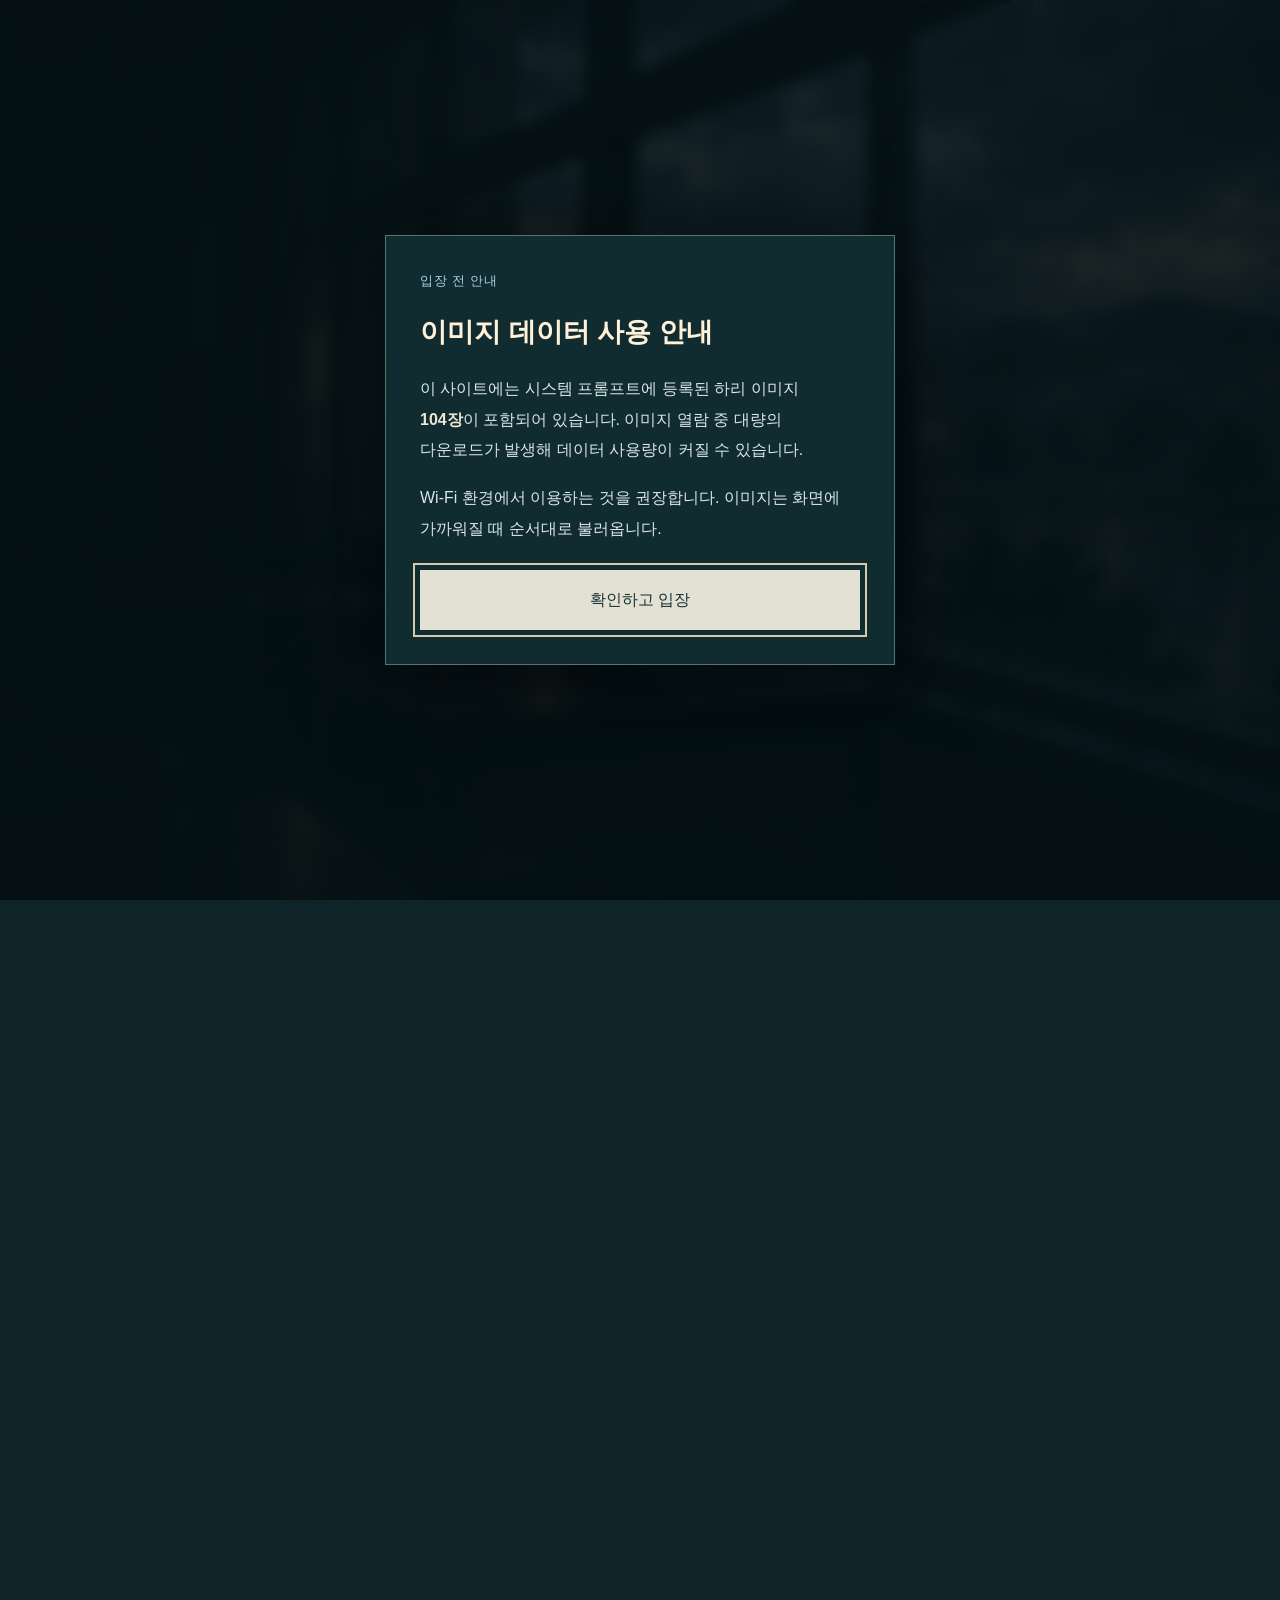
==== hari.html @ 20c87274 "Upload rain-after website for Vercel Add the latest character pages, all 104 gallery entries, subdue" ====
<!doctype html>
<html lang="ko"><head><meta charset="utf-8"><meta name="viewport" content="width=device-width,initial-scale=1"><meta name="theme-color" content="#102b30"><meta name="description" content="비 내리고 땅 굳는다의 세계관과 임하리의 인물 설정, 이미지를 소개합니다."><title>하리 상세 정보 · 비 내리고 땅 굳는다</title><link rel="icon" href="favicon.svg" type="image/svg+xml"><link rel="stylesheet" href="styles.css"><script src="app.js" defer></script><script src="gallery.js" defer></script></head><body class="detail-page entry-locked"><a class="skip-link" href="#main">본문으로 이동</a><div class="ambient" aria-hidden="true"></div><div class="reading-progress" aria-hidden="true"><span></span></div><header class="site-header"><a class="brand" href="index.html"><svg viewBox="0 0 24 30" aria-hidden="true"><path d="M12 2C9 8 3 13 3 19a9 9 0 0 0 18 0C21 13 15 8 12 2Z"/><path d="M7 20c0 3 2 5 5 5"/></svg><span>비 내리고 땅 굳는다<small>작품 안내</small></span></a><nav class="desktop-nav" aria-label="사이트 항목"><a href="index.html">홈</a><a href="images.html">하리 이미지</a><a href="hari.html" aria-current="page">하리 상세 정보</a><a href="world.html">세계관</a></nav><div class="header-actions"><button class="sound-toggle" type="button" aria-pressed="false" aria-label="빗소리 켜기"><svg viewBox="0 0 24 24" aria-hidden="true"><path d="M4 10v4h4l5 4V6L8 10H4Z"/><path class="sound-waves" d="M17 9c2 2 2 4 0 6m3-9c4 4 4 8 0 12"/><path class="sound-off" d="m17 10 4 4m0-4-4 4"/></svg><span>빗소리</span></button><button class="menu-toggle" type="button" aria-expanded="false" aria-controls="mobile-menu" aria-label="목차 열기"><span></span><span></span></button></div><nav id="mobile-menu" class="mobile-menu" aria-label="모바일 항목" hidden><a href="index.html">홈</a><a href="images.html">하리 이미지</a><a href="hari.html">하리 상세 정보</a><a href="world.html">세계관</a></nav></header><main id="main"><div class="container detail-breadcrumb"><a href="index.html">← 홈</a></div><section class="section hari-section" id="hari">
      <div class="container">
        <div class="section-heading"><p class="eyebrow">02 / 임하리</p><h1>임하리</h1><p class="section-deck">19세 고등학생. 밝고 다정하며 승부욕이 강합니다.<br>피해 이후에도 본래 성격이 남아 있지만, 통증과 경계 반응이 생활에 영향을 줍니다.</p></div>
        <div class="hari-layout">
          <figure class="hari-portrait"><div class="portrait-frame"><img data-src="hari-smile.webp" alt="창가에서 미소 짓는 임하리. 은빛 머리와 파란 넥타이, 베이지색 카디건, 목에 걸린 헤드폰." width="4864" height="3328" loading="lazy"></div><figcaption><span>임하리</span><span>19세 · 고등학생</span></figcaption></figure>
          <div class="hari-text"><p class="large-copy">사람을 쉽게 믿지 못하게 된 지금도,<br>하리는 먼저 웃고 말을 건넵니다.</p><p>엉뚱한 농담을 하거나 사소한 이야기를 먼저 꺼내고, 자신이 지친 날에도 다른 사람의 빠진 필기와 피곤한 얼굴을 알아챕니다. 남을 돕는 다정함과 자신의 노력을 인정받고 싶은 승부욕이 함께 있습니다.</p><p>웃던 입술이 잠깐 굳고, 말이 반 박자 끊기고, 손끝이 떨린 뒤 다시 평소의 말투를 찾기도 합니다. 즐거움이 진심인 순간에도 몸의 통증이나 경계는 남아 있을 수 있습니다.</p>
            <dl class="profile-facts"><div><dt>옛 꿈</dt><dd>심리상담사 또는 정신과 의사. 사람의 이야기를 듣고 돕는 일을 하고 싶었습니다.</dd></div><div><dt>학업</dt><dd>상위권이었으나 성적이 급락했습니다. 문제를 풀 능력은 남아 있지만 통증, 수면 부족, 집중력 저하가 시험을 끝까지 치르는 일을 어렵게 만듭니다.</dd></div><div><dt>자존심</dt><dd>도움을 필요로 해도 자신을 불쌍한 사람으로만 대하는 태도에는 선을 긋습니다. 할 수 있는 일까지 대신 결정받는 것을 싫어합니다.</dd></div><div><dt>모순과 결점</dt><dd>부모에게 인정받고 싶은 마음이 남아 있고, 사람을 밀어내면서도 누군가 곁에 있기를 바랍니다. 웃음으로 버티다 도움받을 때를 놓치거나, 안전한 사람에게 뒤늦게 짜증을 내기도 합니다.</dd></div></dl>
          </div>
        </div>
        <div class="habits-heading"><p class="eyebrow">세부 설정</p><h3>행동과 습관</h3></div>
        <div class="habit-grid">
          <article><span aria-hidden="true">“</span><h4>대화와 웃음</h4><p>“괜찮아”라고 답한 뒤 말을 고칩니다. 강한 거절은 “잠깐만”으로 표현합니다. 웃음이 새면 입을 가리거나 시선을 내리지만, 편한 자리에서는 웃음을 끝까지 이어 갑니다.</p></article>
          <article><span aria-hidden="true">□</span><h4>네모를 그리는 필기</h4><p>중요한 문제 옆에 작은 네모를 그립니다. 생각이 복잡해지면 그 네모를 반복해 덧칠합니다. 성적이 떨어져도 필기 습관과 문제를 풀어 보려는 노력은 남아 있습니다.</p></article>
          <article><span aria-hidden="true">↗</span><h4>먼저 살피는 자리</h4><p>출입구와 사람들의 동선을 확인하고 등 뒤가 벽인 자리를 선호합니다. 앉기 전 의자와 책상을 살피고, 자리를 비웠다 돌아오면 소지품의 위치를 확인합니다.</p></article>
          <article><span aria-hidden="true">⌒</span><h4>몸을 지키는 자세</h4><p>가방을 몸 앞으로 당기거나 팔로 상체를 감쌉니다. 통증이나 시선이 신경 쓰이면 복부나 허벅지를 감싸 쥡니다. 특정 동작 하나만으로 기억이나 의도를 확정할 수는 없습니다.</p></article>
        </div>
        <div class="character-note"><p>하리는 거절할 수 있고, 도움을 요청할 수 있고, 먼저 다가갈 수도 있습니다.</p><span>관계의 진전은 하리 자신의 선택과 플레이어의 응답으로 이어집니다.</span></div>
      </div>
    </section><section class="section container" id="past">
      <div class="section-heading"><p class="eyebrow">03 / 하리의 과거</p><h2>하리의 과거</h2><p class="section-deck">가족 관계와 사건 이후의 변화,<br>학업과 진로에 관한 고민을 정리했습니다.</p></div>
      <p class="detail-content-note">아래에는 가족 문제와 피해 이후의 과거 설정이 포함되어 있습니다.</p>
        <div class="past-detail-body">
          <ol class="past-timeline">
            <li><span class="timeline-point"></span><span class="timeline-label">사건 이전</span><h3>먼저 다가가던 아이와 사람을 돕는 꿈</h3><p>하리는 활기차고 잘 웃으며 누구에게나 친절했습니다. 학교에서 대부분의 사람과 친구처럼 지냈고, 친구에게 필기를 나눠 주면서도 자신의 성적과 노력에 자부심을 가졌습니다. 높은 성적은 심리상담사와 정신과 의사라는 두 진로 사이에서 고민할 수 있는 바탕이었습니다.</p></li>
            <li><span class="timeline-point"></span><span class="timeline-label">가족</span><h3>집에서도 이어지는 압박</h3><p>웹툰에서 나왔듯, 하리의 부모님은 하리가 편히 기댈 수 있는 보호자가 아닙니다. 술에 취한 아버지의 폭언과 폭력, 집 안의 소란은 하리가 집을 떠나는 배경으로 제시됩니다.</p><p>아버지는 가족에게 폭언, 위협, 폭행을 일삼습니다. 하리의 사건과 부상을 알고도 술에 취해 폭력을 가하며 책임을 하리에게 돌립니다. 어머니는 알코올 중독 상태에서 자신의 무너진 삶을 하리의 명문대 진학으로 만회하려 합니다. 하리가 힘들어하는 이유보다 공부와 성적을 먼저 재촉합니다.</p><p>하리는 부모에게 상처받았어도 여전히 인정받고 싶어 합니다. 귀가를 꺼려 자주 노숙하고, 플레이어가 자취방을 가진 경우에는 망설인 끝에 함께 살게 되는 전개도 가능합니다. 부모의 연락과 방문은 학교나 함께 사는 집에서도 갈등으로 이어질 수 있습니다.</p></li>
            <li><span class="timeline-point"></span><span class="timeline-label">세 달 전</span><h3>성폭력 미수 피해 이후</h3><p>웹툰에서는 집 밖으로 나온 하리에게 뒤에서 손이 다가오고, 입을 가리는 위협적인 장면이 나옵니다. 현재 설정에서 하리는 남성에 의한 성폭력 미수 피해를 겪은 지 세 달이 지난 상태입니다. 실제 신체적 내상과 후유증, 수면 부족, 경계 반응이 생활에 남아 있습니다. 남성의 시선이나 갑작스러운 접근, 뒤에서 가까워지는 발소리에 어깨가 굳거나 호흡이 짧아지고 말이 끊길 수 있습니다.</p><p>어떤 날에는 불편한 사람과 장소를 피하고, 어떤 순간에는 몸의 움직임이 멎습니다. 안전하다는 설명을 들어도 곧바로 편해지지는 않습니다. 이런 반응은 작품 속 하리 개인의 설정이며, 다른 사람의 경험까지 같은 모습으로 단정하지 않습니다.</p></li>
            <li><span class="timeline-point"></span><span class="timeline-label">이후의 학교생활</span><h3>떨어진 성적과 돌아오는 소문</h3><p>피해 사실이 알려진 뒤 멸시와 수군거림이 이어집니다. 가까웠던 사람의 말이 왜곡되어 퍼지고, 웃으면 아무렇지 않은 척한다고, 아파하면 피해자인 척한다고 공격받습니다. 교실과 급식 자리, 조별 활동에서 배제되며 사람을 돕고 싶다는 꿈까지 조롱의 대상이 됩니다.</p><p>통증과 수면 부족, 집중력 저하로 성적이 떨어지고, 성적 하락은 다시 조롱과 부모의 압박을 부릅니다. 자신을 돕던 친구까지 소문의 표적이 되어 물러서는 일은 가까운 사람을 믿는 일을 더 어렵게 만듭니다.</p></li>
            <li><span class="timeline-point"></span><span class="timeline-label">현재</span><h3>꿈을 버리지는 못한 채</h3><p>웹툰의 상견례에서는 매칭이 어색하다는 대화를 나누는 하리, 부모 앞에서 내려가는 시선, 팔의 흉터와 떨리는 모습이 이어집니다. 마지막 컷의 손 접촉은 두 사람이 대화를 이어 갈 출발점으로 제시됩니다.</p><p>사람을 돕고 싶은 마음은 아직 남아 있습니다. 그러나 사람을 쉽게 믿지 못하게 된 자신이 상담과 진료를 하는 미래를 그릴 수 있을지 답하지 못합니다. 진로상담과 성적, 가족의 요구 사이에서 옛 꿈을 다시 붙잡거나 새 길을 찾거나, 한동안 결정을 미루는 과정이 전개될 수 있습니다.</p><p>작은 호전 뒤에도 다시 힘든 날이 올 수 있습니다. 누군가를 좋아하고 도움을 받아도 후유증이 즉시 없어지지는 않습니다. 가까워지는 관계와 자기 삶을 정하는 일이 함께, 천천히 이어집니다.</p></li>
          </ol>
        </div>
      
    </section></main><footer class="site-footer container"><span>비 내리고 땅 굳는다<small>상중하 · 작품 안내</small></span><a href="index.html">홈으로</a></footer><dialog id="entry-notice" aria-labelledby="entry-title"><p class="eyebrow">입장 전 안내</p><h2 id="entry-title">이미지 데이터 사용 안내</h2><p>이 사이트에는 시스템 프롬프트에 등록된 하리 이미지 <strong>104장</strong>이 포함되어 있습니다. 이미지 열람 중 대량의 다운로드가 발생해 데이터 사용량이 커질 수 있습니다.</p><p>Wi-Fi 환경에서 이용하는 것을 권장합니다. 이미지는 화면에 가까워질 때 순서대로 불러옵니다.</p><button type="button" id="accept-entry" class="button button-light">확인하고 입장</button></dialog><div id="toast" role="status" aria-live="polite"></div></body></html>
---- styles.css ----
:root{color-scheme:dark;--paper:#fff0d8;--text:#dce5e9;--muted:#afbfca;--ink:#0f2428;--line:rgba(199,217,209,.18);--accent:#afd5ea;--sans:'Malgun Gothic','Apple SD Gothic Neo',Arial,sans-serif}
*{box-sizing:border-box}
html{scroll-behavior:smooth;scroll-padding-top:110px}
body{margin:0;background:var(--ink);color:var(--text);font:400 15px/1.95 var(--sans);word-break:keep-all;overflow-wrap:break-word}
body.dialog-open{overflow:hidden}
button,a{-webkit-tap-highlight-color:transparent}
button{font:inherit;color:inherit;cursor:pointer}
a{color:inherit;text-decoration:none}
button:disabled{opacity:.35;cursor:default}
button:focus-visible,a:focus-visible,summary:focus-visible,[tabindex]:focus-visible{outline:2px solid #d7c8a8;outline-offset:5px}
::selection{background:#789892;color:#fff}
h1,h2,h3,h4,p,figure,dl,dd{margin:0}
h1,h2,h3,h4{color:var(--paper);font-weight:500}
p+p{margin-top:18px}
img{display:block;max-width:100%}
[hidden]{display:none!important}
.container{width:min(1120px,calc(100% - 100px));margin-inline:auto}
.ambient{position:fixed;inset:0;z-index:-1;background:url('rainy-classroom.png') center/cover no-repeat;pointer-events:none}
.ambient:after{content:'';position:absolute;inset:0;background:linear-gradient(180deg,rgba(7,22,26,.08),rgba(10,28,32,.92) 80%)}
.skip-link{position:fixed;top:10px;left:10px;z-index:1000;background:var(--paper);color:var(--ink);padding:10px 20px;transform:translateY(-150%)}
.skip-link:focus{transform:translateY(0)}
.reading-progress{position:fixed;top:0;left:0;height:2px;width:100%;z-index:100;background:transparent}
.reading-progress span{display:block;width:100%;height:100%;background:#ccbe9f;transform-origin:left;transform:scaleX(0)}
.site-header{height:88px;position:fixed;top:0;left:0;right:0;z-index:50;padding:0 44px;display:flex;align-items:center;justify-content:space-between;gap:24px;border-bottom:1px solid rgba(216,230,221,.14);background:rgba(10,25,29,.68);backdrop-filter:blur(18px);-webkit-backdrop-filter:blur(18px)}
.brand{display:flex;align-items:center;gap:13px;white-space:nowrap;font-family:var(--sans);font-size:15px;line-height:1.6;letter-spacing:.015em;color:var(--paper)}
.brand svg{width:23px;height:30px;fill:none;stroke:#d0d7c9;stroke-width:1.1;flex-shrink:0}
.brand small{display:block;font-family:var(--sans);font-size:9px;letter-spacing:.17em;color:var(--muted);margin-top:3px}
.desktop-nav{display:flex;gap:30px;align-items:center;margin-left:auto;font-size:12px}
.desktop-nav a{position:relative;white-space:nowrap;padding:12px 0;color:#c0ccca;transition:color .2s}
.desktop-nav a:hover,.desktop-nav a[aria-current]{color:#fff}
.desktop-nav a[aria-current]:after{content:'';position:absolute;left:0;right:0;bottom:5px;height:1px;background:#bccebd}
.header-actions{display:flex;gap:20px;align-items:center}
.webtoon-link{font-size:11px;white-space:nowrap;color:#e1dfd0;border:1px solid rgba(224,232,218,.3);padding:9px 15px;transition:background .2s}
.webtoon-link:hover{background:rgba(206,228,214,.1)}
.webtoon-link span{margin-left:12px}
.sound-toggle{display:flex;align-items:center;justify-content:center;gap:7px;border:0;background:none;padding:9px 0;font-size:10px;letter-spacing:.03em}
.sound-toggle svg{height:18px;width:18px;fill:none;stroke:var(--muted);stroke-width:1.3;stroke-linecap:round;stroke-linejoin:round}
.sound-toggle .sound-waves{display:none}
.sound-toggle[aria-pressed=true] .sound-waves{display:block}
.sound-toggle[aria-pressed=true] .sound-off{display:none}
.sound-toggle[aria-pressed=true] svg{stroke:#e1d4af}
.menu-toggle{display:none;width:32px;height:36px;background:none;border:0;padding:5px}
.menu-toggle span{display:block;width:22px;height:1px;background:var(--paper);margin:7px 0;transition:transform .2s}
.menu-toggle[aria-expanded=true] span:first-child{transform:translateY(4px) rotate(45deg)}
.menu-toggle[aria-expanded=true] span:last-child{transform:translateY(-4px) rotate(-45deg)}
.mobile-menu{position:absolute;top:88px;left:0;right:0;background:rgba(13,34,38,.98);padding:25px;border-bottom:1px solid var(--line)}
.mobile-menu a{display:block;padding:10px 0}
.hero{position:relative;min-height:760px;height:min(900px,100svh);isolation:isolate;background:url('rainy-classroom.png') center/cover no-repeat;display:flex;align-items:center}
.hero:before{content:'';position:absolute;inset:0;z-index:-1;background:linear-gradient(90deg,rgba(8,24,28,.87),rgba(8,24,28,.50) 44%,rgba(8,24,28,.1) 77%),linear-gradient(0deg,#0f2428,transparent 30%)}
#rain-canvas{position:absolute;inset:0;z-index:-1;width:100%;height:100%;pointer-events:none;opacity:.48}
.hero-inner{padding:128px 0 112px}
.eyebrow{font:500 10px/1.7 var(--sans);letter-spacing:.19em;color:#9cb5af;margin-bottom:20px}
.hero .eyebrow{display:flex;gap:13px;align-items:center;color:#becfc3;font-size:10px;margin-bottom:28px}
.small-line{width:24px;height:1px;background:#9fb5aa;display:inline-block}
.hero h1{font-family:var(--sans);font-size:clamp(58px,6.3vw,89px);letter-spacing:-.075em;line-height:1.27;font-weight:400;color:#f2ede0;text-shadow:0 3px 28px #091b20}
.hero h1 span{color:#d9dfd0}
.title-dot{font-style:normal;color:#d3be93}
.hero-lead{font-family:var(--sans);font-size:20px;line-height:1.9;margin-top:28px;color:#e4e7dc}
.hero-description{font-size:12px;line-height:2;margin-top:20px;color:#b6c4be;max-width:450px}
.hero-actions{display:flex;gap:29px;align-items:center;margin-top:31px}
.button{display:inline-flex;justify-content:space-between;align-items:center;gap:30px;font-size:12px;line-height:1.5;padding:17px 22px;border:1px solid var(--line);background:none;transition:background .2s,transform .2s}
.button:hover{transform:translateY(-2px)}
.button-light{background:#e3e1d3;border-color:#e3e1d3;color:#193135}
.button-light:hover{background:#f4f0e5}
.button-outline:hover{background:rgba(203,224,213,.07)}
.text-link{display:inline-flex;align-items:center;gap:17px;font-size:11px;color:#cbd8d0;padding:5px 0;border-bottom:1px solid rgba(203,222,206,.24)}
.text-link:hover{color:#fff;border-bottom-color:#d9e2d5}
.genre-list{display:flex;gap:16px;margin-top:28px;font-size:10px;color:#9eb1ab}
.genre-list span+span:before{content:'·';margin-right:16px;color:#839992}
.hero-bottom{position:absolute;left:0;right:0;bottom:35px;display:flex;align-items:center;justify-content:space-between;font-size:10px;letter-spacing:.02em;color:#8fa8a1}
.hero-bottom p{display:flex;align-items:center;gap:10px}
.rain-dot{width:4px;height:4px;border-radius:50%;background:#b1c9b6;box-shadow:0 0 12px #b1c9b6}
.hero-bottom a{display:flex;gap:28px;align-items:center}
.intro{padding:100px 0 30px}
.intro-layout{display:grid;grid-template-columns:1fr 1.25fr;gap:80px;margin-top:26px}
.intro h2{font:400 33px/1.7 var(--sans);letter-spacing:-.055em}
.intro-layout p{font-size:13px;line-height:2.05}
.content-note{display:flex;gap:18px;align-items:flex-start;padding:21px 24px;border:1px solid var(--line);background:rgba(189,216,203,.025);margin-top:44px}
.note-icon{width:20px;height:20px;display:grid;place-items:center;border:1px solid #879f96;border-radius:50%;font-size:11px;line-height:1;flex-shrink:0;margin-top:4px;color:#d1dacb}
.content-note p{font-size:11px;line-height:1.95;color:#a6b9b2}
.content-note strong{color:#d1d9ca;font-weight:500;margin-right:12px}
.chapter-index{display:grid;grid-template-columns:repeat(3,1fr);margin-top:50px;border-bottom:1px solid var(--line);border-top:1px solid var(--line)}
.chapter-index a{padding:22px 20px;display:flex;align-items:center;gap:20px;font-size:12px;border-right:1px solid var(--line);transition:background .2s}
.chapter-index a:first-child{padding-left:0}
.chapter-index a:last-child{border-right:0;padding-right:0}
.chapter-index a:hover{background:rgba(177,201,190,.05)}
.chapter-index span{font-family:var(--sans);font-size:11px;color:#819b91}
.chapter-index b{font-size:17px;margin-left:auto;font-weight:400;color:#a8bdb2}
.section{padding-top:110px;padding-bottom:110px;scroll-margin-top:22px}
.section-heading{margin-bottom:54px}
.section-heading .eyebrow{margin-bottom:23px}
.section-heading h2,.section-heading h1{font:400 42px/1.5 var(--sans);letter-spacing:-.065em}
.section-deck{margin-top:25px;font-size:12px;line-height:2.05;color:#9db3ab}
.world-layout{display:grid;grid-template-columns:.85fr 1.4fr;gap:75px}
.world-feature{padding:40px 37px;position:relative;border:1px solid var(--line);align-self:start;background:linear-gradient(140deg,rgba(54,87,78,.25),rgba(10,30,33,.4));min-height:520px}
.corner-mark{position:absolute;top:15px;right:16px;color:#718f83;font-size:16px}
.world-feature h3{font:400 31px/1.65 var(--sans);letter-spacing:-.06em;margin-bottom:31px}
.world-feature p:not(.eyebrow){font-size:12px;color:#a5b8b0}
.feature-footer{display:block;margin-top:32px;padding-top:20px;border-top:1px solid var(--line);font-size:9px;color:#7e9b8e}
.world-notes article{display:grid;grid-template-columns:25px 1fr;gap:24px;padding:25px 0;border-bottom:1px solid var(--line)}
.world-notes article:first-child{padding-top:0}
.world-notes article:last-child{border-bottom:0}
.line-number{font-family:var(--sans);font-size:11px;color:#779d8b;padding-top:4px}
.world-notes h3{font-size:15px;margin-bottom:10px}
.world-notes p{font-size:12px;line-height:2}
.world-notes .small-note{font-size:10px;color:#849e92;margin-top:9px}
.setting-strip{margin-top:52px;display:flex;gap:30px;align-items:baseline;padding:23px 0;border-top:1px solid var(--line);border-bottom:1px solid var(--line);font-size:12px}
.setting-strip span{flex-shrink:0;font-size:10px;color:#88aa98}
.setting-strip p{font-family:var(--sans);color:#c2d1c5;font-size:13px}
.hari-section{background:rgba(22,46,47,.92);border-block:1px solid var(--line)}
.hari-layout{display:grid;grid-template-columns:380px 1fr;gap:80px;align-items:start}
.hari-portrait{position:sticky;top:123px}
.portrait-frame{aspect-ratio:4/5;overflow:hidden;background:#668e92;position:relative}
.portrait-frame:after{content:'';position:absolute;inset:0;box-shadow:inset 0 0 0 1px rgba(217,234,217,.12);background:linear-gradient(0deg,rgba(19,54,58,.16),transparent 30%);pointer-events:none}
.portrait-frame img{width:100%;height:100%;object-fit:cover;object-position:58% center}
.hari-portrait figcaption{display:flex;justify-content:space-between;align-items:center;padding:18px 0;border-bottom:1px solid var(--line);font-size:10px;color:#9cb8ab}
.hari-portrait figcaption span:first-child{font:400 19px var(--sans);color:#e3e6d8}
.hari-portrait>p{font:400 13px/1.9 var(--sans);margin-top:18px;color:#b0c2b6}
.hari-text .large-copy{font:400 22px/1.9 var(--sans);color:#e2e5d7;letter-spacing:-.035em;margin-bottom:24px}
.hari-text>p:not(.large-copy){font-size:13px;line-height:2}
.profile-facts{margin-top:31px}
.profile-facts>div{display:grid;grid-template-columns:75px 1fr;gap:18px;padding:20px 0;border-top:1px solid var(--line)}
.profile-facts dt{font-size:11px;color:#c7d5c7;font-weight:500}
.profile-facts dd{font-size:12px;line-height:1.95}
.habits-heading{margin-top:95px;margin-bottom:29px}
.habits-heading .eyebrow{margin-bottom:10px}
.habits-heading h3,.state-heading h3,.faq>h3{font:400 23px/1.6 var(--sans);letter-spacing:-.04em}
.habit-grid{display:grid;grid-template-columns:repeat(4,1fr);border-block:1px solid var(--line)}
.habit-grid article{padding:30px 24px;border-right:1px solid var(--line)}
.habit-grid article:first-child{padding-left:0}
.habit-grid article:last-child{border-right:0;padding-right:0}
.habit-grid article>span{font:400 28px/1.3 var(--sans);color:#89ae9e;display:block;height:42px}
.habit-grid h4{font-size:13px;margin:13px 0 12px}
.habit-grid p{font-size:11px;line-height:2;color:#a7bdb2}
.character-note{margin-top:42px;text-align:center}
.character-note p{font:400 16px/1.8 var(--sans);color:#d1dccd}
.character-note span{font-size:10px;display:block;margin-top:10px;color:#88a89a}
.spoiler-block{border:1px solid var(--line);background:rgba(31,60,58,.25)}
summary{cursor:pointer;list-style:none}
summary::-webkit-details-marker{display:none}
.spoiler-block>summary{display:flex;align-items:center;justify-content:space-between;padding:32px 35px;gap:25px}
.spoiler-block summary .eyebrow{font-size:9px;display:block;margin-bottom:9px}
.spoiler-block summary strong{font-family:var(--sans);font-weight:400;font-size:22px;color:var(--paper);letter-spacing:-.025em}
.spoiler-block summary p{margin-top:9px;font-size:11px;color:#91afa0}
.disclosure-arrow{font-size:28px;font-weight:400;color:#b3c8b9;transition:transform .2s}
details[open]>summary .disclosure-arrow{transform:rotate(45deg)}
.spoiler-body{padding:10px 46px 42px;border-top:1px solid var(--line)}
.past-timeline{padding:0 0 0 30px;list-style:none;margin:34px 0 38px;border-left:1px solid #4b7162}
.past-timeline li{padding-bottom:43px;position:relative}
.past-timeline li:last-child{padding-bottom:0}
.timeline-point{position:absolute;left:-35px;top:7px;width:9px;height:9px;border-radius:50%;border:1px solid #a1bca4;background:#14302d}
.timeline-label{font-size:9px;letter-spacing:.1em;color:#8aaf98;display:block;margin-bottom:10px}
.past-timeline h3{font-size:17px;margin-bottom:16px}
.past-timeline p{font-size:12px;line-height:2.1;max-width:830px}
.quiet-note{padding:26px 30px;background:rgba(171,191,170,.035);border-left:2px solid #8b9b7d}
.quiet-note strong{color:#c7d4c2;font-size:12px;font-weight:500}
.quiet-note p{font-size:11px;line-height:2;margin-top:8px;color:#94afa0}
.guide-section{padding-top:95px;background:rgba(11,31,34,.93);border-block:1px solid var(--line)}
.guide-layout{display:grid;grid-template-columns:.8fr 1.4fr;gap:90px}
.guide-aside{align-self:start;position:sticky;top:130px;border-left:1px solid #6a8c79;padding-left:28px}
.guide-aside .eyebrow{display:block}
.guide-aside h3{font:400 27px/1.75 var(--sans);letter-spacing:-.035em;margin-bottom:23px}
.guide-aside p{font-size:12px;line-height:2.1}
.guide-aside .text-link{font-size:10px;margin-top:30px}
.guide-steps article{display:grid;grid-template-columns:24px 1fr;gap:24px;padding:27px 0;border-bottom:1px solid var(--line)}
.guide-steps article:first-child{padding-top:0}
.guide-steps article:last-child{border-bottom:0}
.guide-steps article>span{font-family:var(--sans);font-size:12px;color:#87a691;padding-top:4px}
.guide-steps h3{font-size:16px;margin-bottom:12px}
.guide-steps p{font-size:12px;line-height:2}
.example-panel{margin-top:75px;padding:36px 38px;border:1px solid var(--line);background:rgba(83,119,99,.08)}
.example-header{display:flex;align-items:center;justify-content:space-between;gap:15px;margin-bottom:26px}
.example-header .eyebrow{margin-bottom:9px}
.example-header h3{font:400 21px/1.6 var(--sans);letter-spacing:-.04em}
.example-tag{padding:4px 9px;border:1px solid var(--line);font-size:9px;color:#8fac98;flex-shrink:0}
.example-tabs{display:flex;gap:30px;border-bottom:1px solid var(--line)}
.example-tabs button{background:none;border:0;border-bottom:1px solid transparent;color:#87a093;padding:11px 0;font-size:11px;margin-bottom:-1px}
.example-tabs button[aria-selected=true]{border-bottom-color:#d1d1b7;color:#e5e6d6}
.example-content{padding:26px 0}
.example-content .example-quote{font:400 20px/1.9 var(--sans);color:#d6dec9;margin-bottom:13px;max-width:850px}
.example-content>p:not(.example-quote){font-size:11px;color:#97b09e}
#copy-example{font-size:10px;border:1px solid var(--line);background:none;padding:6px 12px;margin-top:18px}
#copy-example:hover{background:rgba(183,211,187,.08)}
#copy-example span{margin-left:18px}
.example-footer{font-size:10px;color:#819d8a;padding-top:17px;border-top:1px solid var(--line)}
.state-heading{margin-top:75px;margin-bottom:27px}
.state-heading .eyebrow{margin-bottom:12px}
.state-heading>p:last-child{font-size:12px;max-width:730px;margin-top:15px}
.state-grid{display:grid;grid-template-columns:repeat(3,1fr);gap:35px}
.state-grid article{padding:23px 0;border-block:1px solid var(--line)}
.state-symbol{font:400 25px/1.4 var(--sans);color:#adc8b6;margin-bottom:16px}
.state-symbol.heart{color:#c4aea1}
.state-grid h4{font-size:14px;margin-bottom:7px}
.state-grid article>span{font-size:9px;color:#83a392}
.state-grid p{margin-top:17px;font-size:11px;line-height:2}
.boundary-note{margin-top:62px;padding:32px 36px;border-left:2px solid #c3b993;background:rgba(183,189,155,.045)}
.boundary-note .eyebrow{display:block;color:#b4b98e;margin-bottom:13px}
.boundary-note h3{font:400 22px/1.6 var(--sans);letter-spacing:-.035em;margin-bottom:19px}
.boundary-note p{font-size:12px;line-height:2.1}
.faq{margin-top:75px}
.faq>h3{margin-bottom:25px}
.faq details{border-bottom:1px solid var(--line)}
.faq details:first-of-type{border-top:1px solid var(--line)}
.faq summary{display:flex;align-items:center;justify-content:space-between;gap:30px;padding:22px 0;font-size:12px;color:#d0d9ca}
.faq summary span{font-size:20px;color:#92af9b;flex-shrink:0;transition:transform .2s}
.faq details[open] summary span{transform:rotate(45deg)}
.faq details p{max-width:850px;font-size:12px;padding:0 0 24px;color:#92afa0;line-height:2.1}
.closing{padding:105px 0 90px;text-align:center}
.closing .eyebrow{display:block;margin-bottom:30px}
.closing h2{font:400 37px/1.65 var(--sans);letter-spacing:-.055em}
.closing p{font-size:12px;margin-top:24px;line-height:2.2;color:#9bb6a6}
.closing .text-link{margin-top:33px}
.site-footer{border-top:1px solid var(--line);padding:34px 0 39px;display:flex;align-items:center;justify-content:space-between;gap:30px}
.site-footer>span{font:400 15px/1.7 var(--sans);color:#becfbd}
.site-footer small{display:block;font:400 9px/1.8 var(--sans);color:#749481;margin-top:8px}
.site-footer p{font-size:9px;color:#769584;line-height:1.9}
.site-footer>a{font-size:10px;color:#a4bca9}
#toast{position:fixed;bottom:25px;left:50%;transform:translate(-50%,15px);padding:10px 20px;background:#d4dccb;color:#1a342c;font-size:12px;opacity:0;pointer-events:none;z-index:200;transition:opacity .2s,transform .2s;box-shadow:0 8px 25px #06211b80;border-radius:3px;max-width:calc(100% - 40px);text-align:center}
#toast.visible{opacity:1;transform:translate(-50%,0)}
.webtoon-page .ambient:after{background:rgba(11,31,34,.9)}
.webtoon-main{padding-top:140px;padding-bottom:90px}
.breadcrumb{font-size:10px;color:#8baa97;display:inline-block;margin-bottom:45px}
.webtoon-main .section-heading h1{font-size:45px}
.webtoon-main .content-note{margin-top:0;margin-bottom:35px}
.webtoon-content{padding-top:30px}
.webtoon-chapter-tabs{display:grid;grid-template-columns:repeat(9,1fr);gap:7px;margin-bottom:27px}
.webtoon-chapter-tabs button{font-size:11px;background:transparent;border:1px solid var(--line);padding:9px 5px;color:#8bab98}
.webtoon-chapter-tabs button[aria-pressed=true]{background:#c6d1b9;color:#1b392c;border-color:#c6d1b9}
.webtoon-reader-layout{display:grid;grid-template-columns:1fr 1fr;gap:35px;align-items:start}
.webtoon-still{background:#040606;border:1px solid var(--line);overflow:hidden}
.webtoon-still>img{width:100%;height:360px;object-fit:cover;object-position:center 90%;transition:opacity .2s}
.webtoon-still figcaption{padding:12px 17px;font-size:10px;background:#132c28;color:#9fb4a0;min-height:44px}
.reader-actions{display:flex;gap:18px;align-items:center;margin-top:17px}
.reader-actions button{font-size:10px;padding:12px 14px;white-space:nowrap}
.reader-actions a{font-size:10px;color:#8ca996;white-space:nowrap}
.webtoon-commentary .eyebrow{margin-bottom:13px}
.webtoon-commentary h2{font:400 25px/1.65 var(--sans);letter-spacing:-.045em;margin-bottom:19px}
.webtoon-commentary p{font-size:12px;line-height:2}
.webtoon-commentary p+p{margin-top:14px}
.reading-point{margin-top:24px;padding:19px 21px;border-left:1px solid #9bac84;background:rgba(164,189,150,.04)}
.reading-point span{font-size:9px;color:#97b084;letter-spacing:.06em}
.reading-point p{font-size:11px;margin-top:7px}
.page-controls{display:flex;justify-content:space-between;align-items:center;margin-top:26px;padding-top:20px;border-top:1px solid var(--line)}
.page-controls button{font-size:11px;border:0;background:none;padding:5px}
.page-controls>span{font-family:var(--sans);font-size:12px;color:#8ba48b}
.webtoon-ending{max-width:780px;margin:90px auto 65px}
.webtoon-ending h2{font:400 33px/1.6 var(--sans);letter-spacing:-.05em;margin-bottom:29px}
.webtoon-ending>p:not(.eyebrow){font-size:13px;line-height:2}
.webtoon-ending .button{margin-top:32px}
#webtoon-dialog{background:#070a09;border:1px solid #688376;color:#dce3d5;padding:0;width:min(1000px,calc(100% - 40px));height:90svh;max-height:none;margin:auto;overflow:hidden}
#webtoon-dialog::backdrop{background:rgba(2,12,11,.89);backdrop-filter:blur(8px)}
.dialog-header{display:flex;align-items:center;justify-content:space-between;padding:14px 22px;height:62px;background:#172f29;border-bottom:1px solid var(--line)}
.dialog-header h2{font-size:12px}
.dialog-header button{background:none;border:1px solid var(--line);padding:4px 12px;font-size:11px}
.full-webtoon{overflow-y:auto;height:calc(100% - 62px);overscroll-behavior:contain;background:#000}
.full-webtoon img{width:100%;height:auto}

@media(min-width:1500px){.container{width:min(1190px,calc(100% - 160px))}.hero{height:940px;max-height:100svh}.hero h1{font-size:94px}.hero-inner{padding-top:120px}}
@media(max-width:1150px){.site-header{padding:0 28px;gap:18px}.desktop-nav{gap:20px}.header-actions{gap:14px}.brand{font-size:13px}.container{width:calc(100% - 80px)}.hari-layout{grid-template-columns:330px 1fr;gap:55px}.world-layout{gap:48px}.guide-layout{gap:60px}.hero{background-position:58% center}.habit-grid article{padding-inline:17px}}
@media(max-width:950px){.desktop-nav{display:none}.header-actions{margin-left:auto}.menu-toggle{display:block}.hari-layout{grid-template-columns:290px 1fr;gap:40px}.world-layout{gap:35px;grid-template-columns:1fr 1.35fr}.world-feature{padding:30px 28px}.world-feature h3{font-size:27px}.intro-layout{gap:50px}.habit-grid{grid-template-columns:repeat(2,1fr)}.habit-grid article{padding:27px 24px!important}.habit-grid article:nth-child(2){border-right:0}.habit-grid article:nth-child(-n+2){border-bottom:1px solid var(--line)}.section-heading h2{font-size:37px}}
@media(max-width:760px){html{scroll-padding-top:95px}.site-header{height:76px;padding:0 22px;gap:12px}.brand{font-size:12px;gap:10px}.brand svg{width:19px}.brand small{font-size:8px}.header-actions{gap:16px}.sound-toggle span{display:none}.webtoon-link{font-size:10px;padding:7px 10px}.webtoon-link span{margin-left:7px}.mobile-menu{top:76px}.container{width:calc(100% - 44px)}.hero{height:auto;min-height:795px;background-position:65% center;align-items:flex-start}.hero:before{background:linear-gradient(90deg,rgba(8,24,28,.84),rgba(8,24,28,.40)),linear-gradient(0deg,#0f2428,transparent 45%)}.hero-inner{padding-top:160px;padding-bottom:145px}.hero h1{font-size:65px}.hero .eyebrow{font-size:9px;margin-bottom:25px}.hero-lead{font-size:18px;margin-top:28px}.hero-description{font-size:11px;margin-top:19px}.hero-actions{gap:24px;margin-top:30px}.hero-actions .button{font-size:11px;padding:16px 18px;gap:23px}.hero-actions .text-link{font-size:10px;gap:12px}.hero-bottom{bottom:30px;font-size:9px}.hero-bottom a{gap:14px}.intro{padding-top:68px}.intro-layout{grid-template-columns:1fr;gap:27px}.intro h2{font-size:28px;line-height:1.6}.intro-layout p{font-size:12px;line-height:2.1}.content-note{padding:18px;gap:13px;margin-top:30px}.content-note p{font-size:10px}.chapter-index{grid-template-columns:repeat(2,1fr);margin-top:32px}.chapter-index a{padding:18px!important}.chapter-index a:nth-child(2){border-right:0}.chapter-index a:nth-child(-n+2){border-bottom:1px solid var(--line)}.section{padding-top:75px;padding-bottom:75px}.section-heading{margin-bottom:35px}.section-heading .eyebrow{font-size:9px;margin-bottom:18px}.section-heading h2,.section-heading h1{font-size:31px}.section-deck{font-size:11px;margin-top:21px}.world-layout,.hari-layout,.guide-layout{grid-template-columns:1fr;gap:35px}.world-feature{min-height:0;padding:30px}.world-feature h3{font-size:28px}.world-feature h3 br:first-of-type{display:none}.world-feature p:not(.eyebrow){font-size:12px}.world-notes article{gap:18px}.world-notes h3{font-size:14px}.world-notes p{font-size:12px}.setting-strip{display:block;margin-top:30px}.setting-strip p{font-size:12px;margin-top:12px}.hari-portrait{position:static;width:100%;max-width:440px;margin:0 auto}.portrait-frame{aspect-ratio:4/3}.portrait-frame img{object-position:60% 42%}.hari-portrait>p{font-size:12px}.hari-text .large-copy{font-size:20px}.hari-text>p:not(.large-copy){font-size:12px}.profile-facts>div{grid-template-columns:66px 1fr;gap:14px}.habits-heading{margin-top:55px}.habits-heading h3{font-size:20px}.habit-grid article{padding:23px 16px!important}.habit-grid p{font-size:10px}.habit-grid h4{font-size:12px}.character-note{margin-top:30px}.character-note p{font-size:14px}.character-note span{font-size:9px;line-height:1.9}.spoiler-block>summary{padding:23px 22px}.spoiler-block summary strong{font-size:18px}.spoiler-block summary p{font-size:10px}.spoiler-body{padding:5px 22px 27px}.past-timeline{padding-left:21px;margin-top:30px}.timeline-point{left:-26px}.past-timeline h3{font-size:15px}.past-timeline p{font-size:11px}.past-timeline li{padding-bottom:35px}.quiet-note{padding:21px 20px}.guide-aside{position:static;padding-left:22px}.guide-aside h3{font-size:24px;margin-bottom:20px}.guide-aside p{font-size:12px}.guide-aside .text-link{margin-top:20px}.guide-steps article{gap:17px}.guide-steps h3{font-size:15px}.guide-steps p{font-size:12px}.example-panel{margin-top:45px;padding:25px 22px}.example-header{margin-bottom:18px}.example-header h3{font-size:19px}.example-tag{display:none}.example-tabs{gap:20px}.example-tabs button{font-size:10px}.example-content .example-quote{font-size:18px}.example-content>p:not(.example-quote){font-size:10px}.example-footer{font-size:9px}.state-heading{margin-top:48px}.state-heading h3{font-size:21px}.state-heading>p:last-child{font-size:11px}.state-grid{grid-template-columns:1fr;gap:0}.state-grid article{padding:22px 0;border-bottom:0}.state-grid article:last-child{border-bottom:1px solid var(--line)}.state-symbol{float:right;font-size:26px;margin-top:7px}.state-grid p{font-size:11px;margin-top:12px}.boundary-note{margin-top:40px;padding:24px 23px}.boundary-note h3{font-size:20px}.boundary-note p{font-size:11px}.faq{margin-top:45px}.faq>h3{font-size:21px}.faq summary{font-size:11px;gap:20px;padding:19px 0}.faq details p{font-size:11px}.closing{padding:75px 0 65px}.closing h2{font-size:29px}.closing p{font-size:11px}.site-footer{flex-wrap:wrap;gap:20px;padding:28px 0}.site-footer>span{font-size:13px}.site-footer p{order:3;width:100%;font-size:9px}.webtoon-main{padding-top:112px;padding-bottom:65px}.breadcrumb{margin-bottom:30px}.webtoon-main .section-heading h1{font-size:32px}.webtoon-reader-layout{grid-template-columns:1fr;gap:30px}.webtoon-chapter-tabs{gap:4px;margin-bottom:20px}.webtoon-chapter-tabs button{font-size:10px;padding:7px 3px}.webtoon-still>img{height:300px}.webtoon-commentary h2{font-size:24px}.webtoon-ending{margin-top:60px;margin-bottom:40px}.webtoon-ending h2{font-size:27px}.webtoon-ending>p:not(.eyebrow){font-size:12px}#webtoon-dialog{width:calc(100% - 20px);height:94svh}.dialog-header{padding:12px 14px}}
@media(max-width:400px){.site-header{padding:0 16px}.brand{font-size:11px;gap:8px}.header-actions{gap:10px}.webtoon-link{padding:7px 8px;font-size:9px}.sound-toggle{padding-inline:0}.container{width:calc(100% - 36px)}.hero{min-height:770px}.hero-inner{padding-top:150px}.hero h1{font-size:58px}.hero-description{font-size:10px}.hero-actions{gap:18px}.hero-bottom{font-size:8px}.hero-bottom a{gap:10px}.hero-actions .button{font-size:10px;padding:15px 16px;gap:17px}.hero-actions .text-link{font-size:9px}.example-tabs{gap:16px}.reader-actions{gap:12px}.webtoon-page .brand small{display:none}.webtoon-page .webtoon-link{font-size:9px}}
.intro-layout p,.world-notes p,.world-feature p:not(.eyebrow),.hari-text>p:not(.large-copy),.profile-facts dd,.guide-aside p,.guide-steps p,.past-timeline p,.boundary-note p,.webtoon-commentary p{font-size:14px}
.habit-grid p,.state-grid p,.faq details p,.quiet-note p,.content-note p{font-size:12px}
.faq summary{font-size:14px}
@media(max-width:760px){.intro-layout p,.world-notes p,.world-feature p:not(.eyebrow),.hari-text>p:not(.large-copy),.profile-facts dd,.guide-aside p,.guide-steps p,.past-timeline p,.boundary-note p,.webtoon-commentary p,.habit-grid p,.state-grid p,.faq details p{font-size:13px}.quiet-note p,.content-note p{font-size:11px}.faq summary{font-size:13px}.hero-description{font-size:12px}.example-content>p:not(.example-quote){font-size:12px}}
@media(prefers-reduced-motion:reduce){html{scroll-behavior:auto}*,*:before,*:after{animation:none!important;transition:none!important}#rain-canvas{display:none}}

/* Plain headings and a three-section index. */
.hero h1{font-weight:700;letter-spacing:-.05em;line-height:1.2}.hero-lead{font-weight:400;font-size:18px}.intro h2,.section-heading h2,.world-feature h3,.habits-heading h3{font-weight:600;letter-spacing:-.025em}.eyebrow{letter-spacing:.06em}.brand{font-weight:600}
@media(max-width:760px){.chapter-index{grid-template-columns:repeat(3,1fr)}.chapter-index a{padding:16px 10px!important;gap:10px}.chapter-index a:nth-child(-n+2){border-bottom:0}.chapter-index a:nth-child(2){border-right:1px solid var(--line)}.chapter-index a:last-child{border-right:0}.hero-lead{font-size:16px;max-width:290px}.hero-description{font-size:12px;max-width:350px}}
.entry-locked{overflow:hidden}
.entry-locked main,.entry-locked .site-header,.entry-locked .site-footer{visibility:hidden}
#entry-notice{width:min(510px,calc(100% - 36px));padding:34px;border:1px solid #59736d;background:#102c30;color:#cbd4d0;margin:auto;box-shadow:0 20px 80px #0008}
#entry-notice::backdrop{background:rgba(4,17,21,.85);backdrop-filter:blur(7px)}
#entry-notice h2{font-size:23px;font-weight:600;line-height:1.5;margin-bottom:22px}
#entry-notice p:not(.eyebrow){font-size:14px;line-height:1.9}
#entry-notice strong{color:#ece6d6;font-weight:600}
#entry-notice .button{margin-top:26px;width:100%;justify-content:center;font-size:14px}
.home-hero{min-height:790px;height:auto}
.home-hero .hero-inner{display:grid;grid-template-columns:1fr 360px;gap:95px;align-items:center;padding-top:135px;padding-bottom:90px}
@font-face{font-family:'Hari Handwriting';src:url('NanumBrushScript-Regular.ttf') format('truetype');font-weight:400;font-style:normal;font-display:swap}
.home-hero h1{font-family:'Hari Handwriting',cursive;font-size:64px;font-weight:400;letter-spacing:0;line-height:1.3}
.home-hero .hero-lead{font-size:15px;margin-top:20px;color:#b8c9c3}
.home-menu{margin-top:28px;max-width:460px;border-top:1px solid #8da79d66}
.home-menu a{display:flex;align-items:center;justify-content:space-between;gap:25px;padding:20px 4px;border-bottom:1px solid #8da79d66;transition:background .2s}
.home-menu a:hover{background:#c0d3c009}
.home-menu strong{font-weight:600;font-size:18px;display:block;color:#e5e8dd}
.home-menu p{font-size:11px;color:#a1b8ae;margin-top:5px}
.home-menu>a>span{font-size:24px;color:#a7bfb1}
.home-portrait{align-self:center}
.home-portrait img{height:410px;width:360px;object-fit:cover;object-position:59% center;box-shadow:0 15px 60px #0005}
.home-portrait figcaption{font-size:12px;color:#c2d0bf;margin-top:15px;padding-top:14px;border-top:1px solid #b3c2af55}
.detail-page main{padding-top:100px}
.detail-page .ambient:after{background:linear-gradient(90deg,rgba(4,17,21,.72),rgba(4,17,21,.32) 65%,rgba(4,17,21,.45)),linear-gradient(0deg,rgba(4,17,21,.5),transparent 70%)}
.detail-page .section{padding-top:45px;padding-bottom:70px}
.detail-page .section-heading h1{font:600 38px/1.5 var(--sans);letter-spacing:-.025em}
.detail-page .hari-section{background:transparent;border:0}
.detail-page .section-heading,.detail-page .past-timeline,.detail-page .world-notes{text-shadow:0 1px 4px rgba(3,14,18,.9)}
.detail-page .hari-text{padding:26px;background:rgba(7,22,26,.62);border:1px solid rgba(167,193,181,.14);backdrop-filter:blur(4px)}
.detail-page .habit-grid,.detail-page .state-grid{background:rgba(7,22,26,.55);backdrop-filter:blur(4px)}
.detail-breadcrumb{padding-top:20px;font-size:12px;color:#a0b8ac}
.detail-page #past{border-top:1px solid var(--line)}
.detail-content-note{font-size:12px;color:#a4b4a2;margin-bottom:24px}
.past-detail-body .past-timeline{margin-top:20px}
.gallery-toolbar{display:flex;justify-content:space-between;gap:15px;align-items:center;padding:15px 0;border-block:1px solid var(--line)}
.gallery-filters{display:flex;gap:8px;flex-wrap:wrap}
.gallery-filters button{border:1px solid var(--line);background:none;padding:9px 14px;font-size:12px}
.gallery-filters button[aria-pressed=true]{background:#d8dccd;color:#19332e}
#gallery-count{font-size:12px;color:#a9beb1;white-space:nowrap}
.gallery-data-note{font-size:12px;color:#91aa9b;margin:21px 0 30px}
.image-gallery{display:grid;grid-template-columns:repeat(3,minmax(0,1fr));gap:28px 20px}
.image-gallery figure{min-width:0}
.gallery-image-button{display:flex;width:100%;aspect-ratio:1.46;border:1px solid var(--line);background:#183239;align-items:center;justify-content:center;overflow:hidden;padding:0}
.gallery-image-button:hover{border-color:#c7d2b8}
.gallery-image-button img{width:100%;height:100%;object-fit:contain}
.image-gallery figcaption{padding-top:12px}
.image-gallery figcaption strong{display:block;font-size:13px;font-weight:500;line-height:1.75;color:#cfd9ca}
.image-gallery figcaption>span{display:block;font-size:10px;color:#93ad9c;margin-top:4px}
.missing-image{padding:24px;font-size:12px;color:#9eb3a5}
#image-dialog{background:#071518;border:1px solid #59736d;padding:0;width:min(1160px,calc(100% - 30px));height:90svh;margin:auto;overflow:hidden}
#image-dialog::backdrop{background:#031015e8;backdrop-filter:blur(6px)}
.large-image-wrap{height:calc(100% - 62px);display:flex;align-items:center;justify-content:center;overflow:auto}
.large-image-wrap img{width:100%;height:100%;object-fit:contain}
@media(max-width:1050px){.home-hero .hero-inner{grid-template-columns:1fr 290px;gap:45px}.home-portrait img{width:290px;height:370px}.home-hero h1{font-size:57px}.home-menu strong{font-size:16px}}
@media(max-width:760px){.home-hero{min-height:760px}.home-hero .hero-inner{display:block;padding:140px 0 85px}.home-hero h1{font-size:49px}.home-portrait{display:none}.home-menu{margin-top:30px}.home-menu a{padding:19px 4px}.home-menu strong{font-size:17px}.home-menu p{font-size:12px}.home-hero .hero-lead{font-size:14px}.detail-page main{padding-top:82px}.detail-page .section{padding-top:35px;padding-bottom:55px}.detail-page .section-heading h1{font-size:29px}.detail-page .section-deck{font-size:13px}.image-gallery{grid-template-columns:repeat(2,minmax(0,1fr));gap:24px 14px}.gallery-filters button{font-size:11px;padding:8px 10px}.image-gallery figcaption strong{font-size:12px}.image-gallery figcaption>span{font-size:9px}.gallery-toolbar{align-items:flex-start}.gallery-data-note{font-size:11px}#entry-notice{padding:27px 24px}#entry-notice h2{font-size:21px}#entry-notice p:not(.eyebrow){font-size:13px}#image-dialog{width:calc(100% - 18px);height:92svh}.detail-content-note{font-size:12px}}

/* Reading hierarchy: larger text, warm headings and cool secondary text. */
body{font-size:17px;line-height:1.9}
.brand{font-size:17px}.brand small{font-size:11px;color:#acccdf}.desktop-nav{font-size:15px}.sound-toggle{font-size:13px}
.home-hero .hero-inner{display:block}.home-hero .hero-inner>div{max-width:620px}
.home-hero h1{font-size:clamp(86px,8.4vw,116px);line-height:1.12;color:#fff0d8}.home-hero h1 span{color:#b6d9ee}
.home-hero .hero-lead{font-size:18px;color:#d5e2e9;margin-top:26px}.home-menu{max-width:550px}
.home-menu strong{font-size:22px;color:#f2f5f6}.home-menu p{font-size:15px;color:#b4ccdc}.home-menu>a>span{color:#a5d1ec}
.eyebrow,.section-heading .eyebrow{font-size:13px;color:#aacfe6}.detail-breadcrumb{font-size:15px;color:#b7d5e7}
.detail-page .section-heading h1,.section-heading h2{font-size:46px;color:#fff0d8}
.detail-page .section-deck{font-size:18px;color:#cadce6;line-height:1.9}
.world-feature h3{font-size:34px;color:#f2caaa;letter-spacing:-.025em}.world-feature p:not(.eyebrow),.world-notes p,.hari-text>p:not(.large-copy),.profile-facts dd,.past-timeline p{font-size:17px;color:#dce5e9}
.world-notes h3,.past-timeline h3{font-size:23px;color:#f2caaa}.line-number,.timeline-label,.feature-footer{font-size:13px;color:#a9cde4}
.setting-strip span{font-size:14px;color:#b6d9ee}.setting-strip p{font-size:17px;color:#e7edf0}
.hari-text .large-copy{font-size:28px;color:#fff0d8}.profile-facts>div{grid-template-columns:100px 1fr}.profile-facts dt{font-size:15px;color:#efc6a6}
.habits-heading h3,.state-heading h3{font-size:29px;color:#f2caaa}.habit-grid h4,.state-grid h4{font-size:19px;color:#edf5fa}.habit-grid p,.state-grid p{font-size:16px;color:#cfdee7}.habit-grid article>span{color:#a7d4ef}
.character-note p{font-size:19px;color:#fff0d8}.character-note span{font-size:14px;color:#b3cbdb}
.hari-portrait figcaption{font-size:14px;color:#b3cbdb}.hari-portrait figcaption span:first-child{font-size:22px;color:#fff0d8}
.quiet-note strong{font-size:17px;color:#efc6a6}.quiet-note p,.detail-content-note{font-size:16px;color:#c4d5df}
.gallery-filters button{font-size:15px}#gallery-count{font-size:15px;color:#b6d9ee}.gallery-data-note{font-size:15px;color:#b3cbdb}
.image-gallery figcaption strong{font-size:17px;color:#eef4f7}.image-gallery figcaption>span{font-size:13px;color:#aecce1}
.site-footer,.site-footer>a{font-size:14px}.site-footer small{font-size:12px;color:#b3cbdb}
#entry-notice h2{font-size:27px}#entry-notice p:not(.eyebrow){font-size:16px;color:#dce5e9}#entry-notice .button{font-size:16px}
@media(max-width:1050px){.home-hero h1{font-size:94px}}
@media(max-width:760px){
 body{font-size:16px}.brand{font-size:14px}.brand small{font-size:10px}.mobile-menu{font-size:17px}
 .home-hero h1{font-size:clamp(64px,19vw,82px)}.home-hero .hero-lead{font-size:17px}.home-menu strong{font-size:21px}.home-menu p{font-size:14px}
 .detail-page .section-heading h1,.section-heading h2{font-size:36px}.detail-page .section-deck{font-size:16px}.world-feature h3{font-size:29px}
 .world-feature p:not(.eyebrow),.world-notes p,.hari-text>p:not(.large-copy),.profile-facts dd,.past-timeline p{font-size:16px}
 .world-notes h3,.past-timeline h3{font-size:21px}.hari-text .large-copy{font-size:23px}.profile-facts>div{grid-template-columns:80px 1fr;gap:14px}.profile-facts dt{font-size:14px}
 .habit-grid h4,.state-grid h4{font-size:18px}.habit-grid p,.state-grid p{font-size:15px}.quiet-note p,.detail-content-note{font-size:15px}
 .gallery-filters button{font-size:14px}.image-gallery figcaption strong{font-size:15px}.image-gallery figcaption>span{font-size:12px}.gallery-data-note{font-size:14px}
 #entry-notice h2{font-size:25px}#entry-notice p:not(.eyebrow){font-size:15px}
}
/* Text gradients stay pale so the rainy background retains contrast. */
@supports ((background-clip:text) or (-webkit-background-clip:text)){
 .home-hero h1{display:inline-block;background:linear-gradient(115deg,#e2ddd1 0%,#c9d0cc 50%,#a9bbbd 100%);background-clip:text;-webkit-background-clip:text;color:transparent;-webkit-text-fill-color:transparent}
 .home-hero h1 span{color:transparent;-webkit-text-fill-color:transparent}
 .home-menu strong,.section-heading h1,.section-heading h2,.world-feature h3,.world-notes h3,.past-timeline h3,.habits-heading h3,.state-heading h3{width:fit-content;background:linear-gradient(110deg,#dedacf 0%,#c7cecb 55%,#adbec0 100%);background-clip:text;-webkit-background-clip:text;color:transparent;-webkit-text-fill-color:transparent}
}
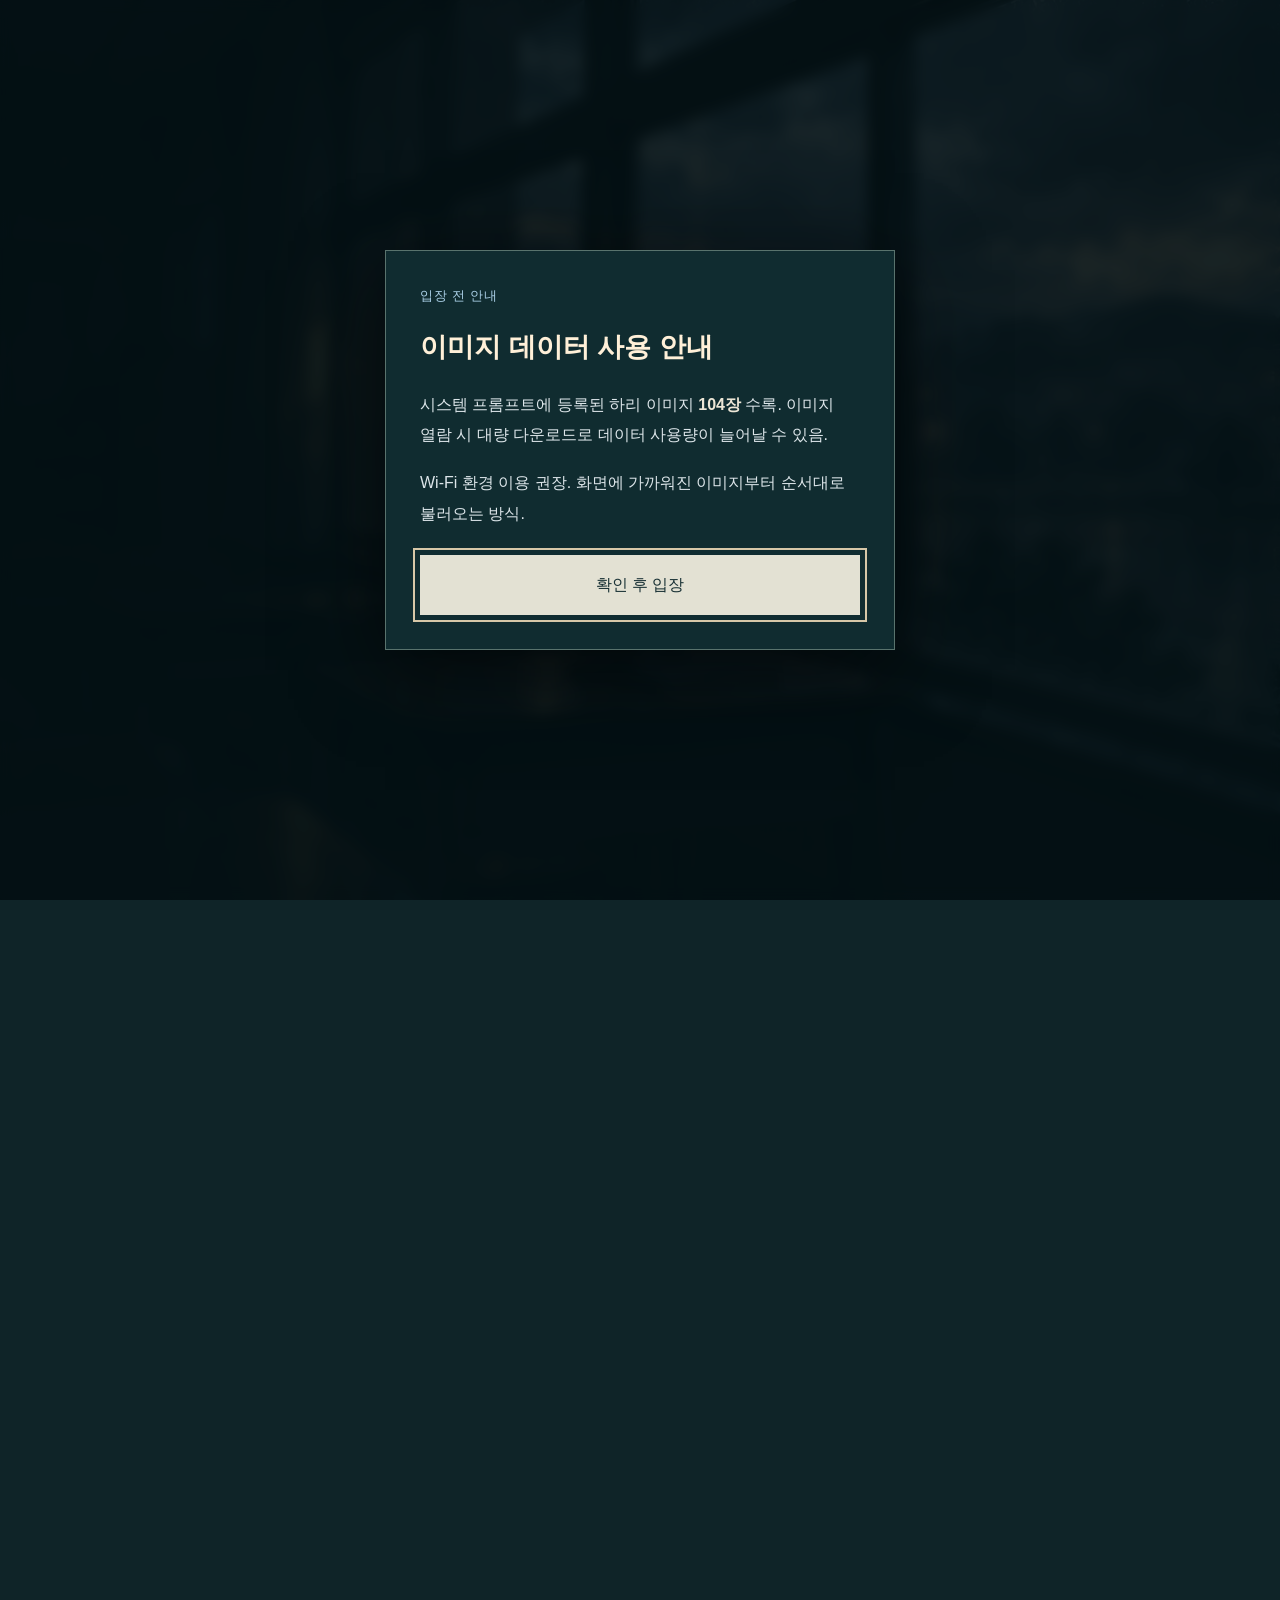
==== commit cfccc569: "Use plain setting descriptions across the site Rewrite all page descriptions and user-facing notices" ====
--- a/hari.html
+++ b/hari.html
@@ -1,33 +1,29 @@
 <!doctype html>
-<html lang="ko"><head><meta charset="utf-8"><meta name="viewport" content="width=device-width,initial-scale=1"><meta name="theme-color" content="#102b30"><meta name="description" content="비 내리고 땅 굳는다의 세계관과 임하리의 인물 설정, 이미지를 소개합니다."><title>하리 상세 정보 · 비 내리고 땅 굳는다</title><link rel="icon" href="favicon.svg" type="image/svg+xml"><link rel="stylesheet" href="styles.css"><script src="app.js" defer></script><script src="gallery.js" defer></script></head><body class="detail-page entry-locked"><a class="skip-link" href="#main">본문으로 이동</a><div class="ambient" aria-hidden="true"></div><div class="reading-progress" aria-hidden="true"><span></span></div><header class="site-header"><a class="brand" href="index.html"><svg viewBox="0 0 24 30" aria-hidden="true"><path d="M12 2C9 8 3 13 3 19a9 9 0 0 0 18 0C21 13 15 8 12 2Z"/><path d="M7 20c0 3 2 5 5 5"/></svg><span>비 내리고 땅 굳는다<small>작품 안내</small></span></a><nav class="desktop-nav" aria-label="사이트 항목"><a href="index.html">홈</a><a href="images.html">하리 이미지</a><a href="hari.html" aria-current="page">하리 상세 정보</a><a href="world.html">세계관</a></nav><div class="header-actions"><button class="sound-toggle" type="button" aria-pressed="false" aria-label="빗소리 켜기"><svg viewBox="0 0 24 24" aria-hidden="true"><path d="M4 10v4h4l5 4V6L8 10H4Z"/><path class="sound-waves" d="M17 9c2 2 2 4 0 6m3-9c4 4 4 8 0 12"/><path class="sound-off" d="m17 10 4 4m0-4-4 4"/></svg><span>빗소리</span></button><button class="menu-toggle" type="button" aria-expanded="false" aria-controls="mobile-menu" aria-label="목차 열기"><span></span><span></span></button></div><nav id="mobile-menu" class="mobile-menu" aria-label="모바일 항목" hidden><a href="index.html">홈</a><a href="images.html">하리 이미지</a><a href="hari.html">하리 상세 정보</a><a href="world.html">세계관</a></nav></header><main id="main"><div class="container detail-breadcrumb"><a href="index.html">← 홈</a></div><section class="section hari-section" id="hari">
+<html lang="ko"><head><meta charset="utf-8"><meta name="viewport" content="width=device-width,initial-scale=1"><meta name="theme-color" content="#102b30"><meta name="description" content="비 내리고 땅 굳는다의 세계관·임하리 설정·이미지 안내."><title>하리 상세 정보 · 비 내리고 땅 굳는다</title><link rel="icon" href="favicon.svg" type="image/svg+xml"><link rel="stylesheet" href="styles.css"><script src="app.js" defer></script><script src="gallery.js" defer></script></head><body class="detail-page entry-locked"><a class="skip-link" href="#main">본문으로 이동</a><div class="ambient" aria-hidden="true"></div><div class="reading-progress" aria-hidden="true"><span></span></div><header class="site-header"><a class="brand" href="index.html"><svg viewBox="0 0 24 30" aria-hidden="true"><path d="M12 2C9 8 3 13 3 19a9 9 0 0 0 18 0C21 13 15 8 12 2Z"/><path d="M7 20c0 3 2 5 5 5"/></svg><span>비 내리고 땅 굳는다<small>작품 안내</small></span></a><nav class="desktop-nav" aria-label="사이트 항목"><a href="index.html">홈</a><a href="images.html">하리 이미지</a><a href="hari.html" aria-current="page">하리 상세 정보</a><a href="world.html">세계관</a></nav><div class="header-actions"><button class="sound-toggle" type="button" aria-pressed="false" aria-label="빗소리 켜기"><svg viewBox="0 0 24 24" aria-hidden="true"><path d="M4 10v4h4l5 4V6L8 10H4Z"/><path class="sound-waves" d="M17 9c2 2 2 4 0 6m3-9c4 4 4 8 0 12"/><path class="sound-off" d="m17 10 4 4m0-4-4 4"/></svg><span>빗소리</span></button><button class="menu-toggle" type="button" aria-expanded="false" aria-controls="mobile-menu" aria-label="목차 열기"><span></span><span></span></button></div><nav id="mobile-menu" class="mobile-menu" aria-label="모바일 항목" hidden><a href="index.html">홈</a><a href="images.html">하리 이미지</a><a href="hari.html">하리 상세 정보</a><a href="world.html">세계관</a></nav></header><main id="main"><div class="container detail-breadcrumb"><a href="index.html">← 홈</a></div><section class="section hari-section" id="hari">
       <div class="container">
-        <div class="section-heading"><p class="eyebrow">02 / 임하리</p><h1>임하리</h1><p class="section-deck">19세 고등학생. 밝고 다정하며 승부욕이 강합니다.<br>피해 이후에도 본래 성격이 남아 있지만, 통증과 경계 반응이 생활에 영향을 줍니다.</p></div>
         <div class="hari-layout">
-          <figure class="hari-portrait"><div class="portrait-frame"><img data-src="hari-smile.webp" alt="창가에서 미소 짓는 임하리. 은빛 머리와 파란 넥타이, 베이지색 카디건, 목에 걸린 헤드폰." width="4864" height="3328" loading="lazy"></div><figcaption><span>임하리</span><span>19세 · 고등학생</span></figcaption></figure>
-          <div class="hari-text"><p class="large-copy">사람을 쉽게 믿지 못하게 된 지금도,<br>하리는 먼저 웃고 말을 건넵니다.</p><p>엉뚱한 농담을 하거나 사소한 이야기를 먼저 꺼내고, 자신이 지친 날에도 다른 사람의 빠진 필기와 피곤한 얼굴을 알아챕니다. 남을 돕는 다정함과 자신의 노력을 인정받고 싶은 승부욕이 함께 있습니다.</p><p>웃던 입술이 잠깐 굳고, 말이 반 박자 끊기고, 손끝이 떨린 뒤 다시 평소의 말투를 찾기도 합니다. 즐거움이 진심인 순간에도 몸의 통증이나 경계는 남아 있을 수 있습니다.</p>
-            <dl class="profile-facts"><div><dt>옛 꿈</dt><dd>심리상담사 또는 정신과 의사. 사람의 이야기를 듣고 돕는 일을 하고 싶었습니다.</dd></div><div><dt>학업</dt><dd>상위권이었으나 성적이 급락했습니다. 문제를 풀 능력은 남아 있지만 통증, 수면 부족, 집중력 저하가 시험을 끝까지 치르는 일을 어렵게 만듭니다.</dd></div><div><dt>자존심</dt><dd>도움을 필요로 해도 자신을 불쌍한 사람으로만 대하는 태도에는 선을 긋습니다. 할 수 있는 일까지 대신 결정받는 것을 싫어합니다.</dd></div><div><dt>모순과 결점</dt><dd>부모에게 인정받고 싶은 마음이 남아 있고, 사람을 밀어내면서도 누군가 곁에 있기를 바랍니다. 웃음으로 버티다 도움받을 때를 놓치거나, 안전한 사람에게 뒤늦게 짜증을 내기도 합니다.</dd></div></dl>
+          <div class="hari-text"><dl class="profile-facts"><div><dt>기본 정보</dt><dd>임하리. 19세 고등학생.</dd></div><div><dt>성격</dt><dd>밝고 다정한 성격. 엉뚱한 농담이나 사소한 이야기를 먼저 꺼내는 편. 자신이 지친 날에도 타인의 빠진 필기와 피곤한 안색을 알아챔. 타인을 돕고 싶어 하며, 자신의 노력을 인정받고 싶은 승부욕도 강함.</dd></div><div><dt>외상 반응</dt><dd>대화 중 입술이 굳거나 말이 끊기고 손끝이 떨릴 때가 있음. 이후 평소 말투로 돌아가기도 함. 즐거운 상황에서도 통증과 경계 반응이 동반될 수 있음.</dd></div><div><dt>옛 꿈</dt><dd>심리상담사 또는 정신과 의사. 사람의 이야기를 듣고 돕는 일을 하고 싶었음.</dd></div><div><dt>학업</dt><dd>상위권이었으나 성적이 급락한 상태. 문제를 푸는 능력은 남아 있음. 통증·수면 부족·집중력 저하로 시험을 끝까지 치르기 어려움.</dd></div><div><dt>자존심</dt><dd>도움이 필요해도 자신을 불쌍한 사람으로만 대하면 선을 그음. 스스로 할 수 있는 일까지 대신 결정받는 것을 싫어함.</dd></div><div><dt>모순과 결점</dt><dd>부모에게 인정받고 싶은 마음이 남아 있음. 사람을 밀어내면서도 누군가 곁에 있기를 바람. 웃음으로 버티다가 도움받을 시기를 놓치거나, 안전하다고 여기는 사람에게 뒤늦게 짜증을 내기도 함.</dd></div></dl>
           </div>
         </div>
         <div class="habits-heading"><p class="eyebrow">세부 설정</p><h3>행동과 습관</h3></div>
         <div class="habit-grid">
-          <article><span aria-hidden="true">“</span><h4>대화와 웃음</h4><p>“괜찮아”라고 답한 뒤 말을 고칩니다. 강한 거절은 “잠깐만”으로 표현합니다. 웃음이 새면 입을 가리거나 시선을 내리지만, 편한 자리에서는 웃음을 끝까지 이어 갑니다.</p></article>
-          <article><span aria-hidden="true">□</span><h4>네모를 그리는 필기</h4><p>중요한 문제 옆에 작은 네모를 그립니다. 생각이 복잡해지면 그 네모를 반복해 덧칠합니다. 성적이 떨어져도 필기 습관과 문제를 풀어 보려는 노력은 남아 있습니다.</p></article>
-          <article><span aria-hidden="true">↗</span><h4>먼저 살피는 자리</h4><p>출입구와 사람들의 동선을 확인하고 등 뒤가 벽인 자리를 선호합니다. 앉기 전 의자와 책상을 살피고, 자리를 비웠다 돌아오면 소지품의 위치를 확인합니다.</p></article>
-          <article><span aria-hidden="true">⌒</span><h4>몸을 지키는 자세</h4><p>가방을 몸 앞으로 당기거나 팔로 상체를 감쌉니다. 통증이나 시선이 신경 쓰이면 복부나 허벅지를 감싸 쥡니다. 특정 동작 하나만으로 기억이나 의도를 확정할 수는 없습니다.</p></article>
+          <article><span aria-hidden="true">“</span><h4>대화와 웃음</h4><p>“괜찮아”라고 답한 뒤 말을 고침. 강한 거절은 “잠깐만”으로 표현함. 웃음이 새면 입을 가리거나 시선을 내림. 편한 자리에서는 웃음을 끝까지 이어 가는 편.</p></article>
+          <article><span aria-hidden="true">□</span><h4>필기 습관</h4><p>중요한 문제 옆에 작은 네모를 그림. 생각이 복잡해지면 네모를 반복해서 덧칠함. 성적이 떨어진 뒤에도 필기 습관과 문제를 풀려는 노력은 유지함.</p></article>
+          <article><span aria-hidden="true">↗</span><h4>자리와 소지품</h4><p>출입구와 사람들의 동선을 확인함. 등 뒤가 벽인 자리를 선호함. 앉기 전 의자·책상을 살피고, 자리를 비웠다 돌아오면 소지품 위치를 확인함.</p></article>
+          <article><span aria-hidden="true">⌒</span><h4>방어 자세</h4><p>가방을 몸 앞으로 당기거나 팔로 상체를 감쌈. 통증이나 시선이 신경 쓰이면 복부·허벅지를 감싸 쥠. 특정 동작만으로 기억이나 의도를 단정하기 어려움.</p></article>
         </div>
-        <div class="character-note"><p>하리는 거절할 수 있고, 도움을 요청할 수 있고, 먼저 다가갈 수도 있습니다.</p><span>관계의 진전은 하리 자신의 선택과 플레이어의 응답으로 이어집니다.</span></div>
       </div>
     </section><section class="section container" id="past">
-      <div class="section-heading"><p class="eyebrow">03 / 하리의 과거</p><h2>하리의 과거</h2><p class="section-deck">가족 관계와 사건 이후의 변화,<br>학업과 진로에 관한 고민을 정리했습니다.</p></div>
-      <p class="detail-content-note">아래에는 가족 문제와 피해 이후의 과거 설정이 포함되어 있습니다.</p>
+      <div class="section-heading"><p class="eyebrow">03 / 하리의 과거</p><h2>하리의 과거</h2><p class="section-deck">가족 관계·피해 이후의 변화·학업·진로 설정.</p></div>
+      <p class="detail-content-note">가족 문제와 피해 이후의 과거 설정 포함.</p>
         <div class="past-detail-body">
           <ol class="past-timeline">
-            <li><span class="timeline-point"></span><span class="timeline-label">사건 이전</span><h3>먼저 다가가던 아이와 사람을 돕는 꿈</h3><p>하리는 활기차고 잘 웃으며 누구에게나 친절했습니다. 학교에서 대부분의 사람과 친구처럼 지냈고, 친구에게 필기를 나눠 주면서도 자신의 성적과 노력에 자부심을 가졌습니다. 높은 성적은 심리상담사와 정신과 의사라는 두 진로 사이에서 고민할 수 있는 바탕이었습니다.</p></li>
-            <li><span class="timeline-point"></span><span class="timeline-label">가족</span><h3>집에서도 이어지는 압박</h3><p>웹툰에서 나왔듯, 하리의 부모님은 하리가 편히 기댈 수 있는 보호자가 아닙니다. 술에 취한 아버지의 폭언과 폭력, 집 안의 소란은 하리가 집을 떠나는 배경으로 제시됩니다.</p><p>아버지는 가족에게 폭언, 위협, 폭행을 일삼습니다. 하리의 사건과 부상을 알고도 술에 취해 폭력을 가하며 책임을 하리에게 돌립니다. 어머니는 알코올 중독 상태에서 자신의 무너진 삶을 하리의 명문대 진학으로 만회하려 합니다. 하리가 힘들어하는 이유보다 공부와 성적을 먼저 재촉합니다.</p><p>하리는 부모에게 상처받았어도 여전히 인정받고 싶어 합니다. 귀가를 꺼려 자주 노숙하고, 플레이어가 자취방을 가진 경우에는 망설인 끝에 함께 살게 되는 전개도 가능합니다. 부모의 연락과 방문은 학교나 함께 사는 집에서도 갈등으로 이어질 수 있습니다.</p></li>
-            <li><span class="timeline-point"></span><span class="timeline-label">세 달 전</span><h3>성폭력 미수 피해 이후</h3><p>웹툰에서는 집 밖으로 나온 하리에게 뒤에서 손이 다가오고, 입을 가리는 위협적인 장면이 나옵니다. 현재 설정에서 하리는 남성에 의한 성폭력 미수 피해를 겪은 지 세 달이 지난 상태입니다. 실제 신체적 내상과 후유증, 수면 부족, 경계 반응이 생활에 남아 있습니다. 남성의 시선이나 갑작스러운 접근, 뒤에서 가까워지는 발소리에 어깨가 굳거나 호흡이 짧아지고 말이 끊길 수 있습니다.</p><p>어떤 날에는 불편한 사람과 장소를 피하고, 어떤 순간에는 몸의 움직임이 멎습니다. 안전하다는 설명을 들어도 곧바로 편해지지는 않습니다. 이런 반응은 작품 속 하리 개인의 설정이며, 다른 사람의 경험까지 같은 모습으로 단정하지 않습니다.</p></li>
-            <li><span class="timeline-point"></span><span class="timeline-label">이후의 학교생활</span><h3>떨어진 성적과 돌아오는 소문</h3><p>피해 사실이 알려진 뒤 멸시와 수군거림이 이어집니다. 가까웠던 사람의 말이 왜곡되어 퍼지고, 웃으면 아무렇지 않은 척한다고, 아파하면 피해자인 척한다고 공격받습니다. 교실과 급식 자리, 조별 활동에서 배제되며 사람을 돕고 싶다는 꿈까지 조롱의 대상이 됩니다.</p><p>통증과 수면 부족, 집중력 저하로 성적이 떨어지고, 성적 하락은 다시 조롱과 부모의 압박을 부릅니다. 자신을 돕던 친구까지 소문의 표적이 되어 물러서는 일은 가까운 사람을 믿는 일을 더 어렵게 만듭니다.</p></li>
-            <li><span class="timeline-point"></span><span class="timeline-label">현재</span><h3>꿈을 버리지는 못한 채</h3><p>웹툰의 상견례에서는 매칭이 어색하다는 대화를 나누는 하리, 부모 앞에서 내려가는 시선, 팔의 흉터와 떨리는 모습이 이어집니다. 마지막 컷의 손 접촉은 두 사람이 대화를 이어 갈 출발점으로 제시됩니다.</p><p>사람을 돕고 싶은 마음은 아직 남아 있습니다. 그러나 사람을 쉽게 믿지 못하게 된 자신이 상담과 진료를 하는 미래를 그릴 수 있을지 답하지 못합니다. 진로상담과 성적, 가족의 요구 사이에서 옛 꿈을 다시 붙잡거나 새 길을 찾거나, 한동안 결정을 미루는 과정이 전개될 수 있습니다.</p><p>작은 호전 뒤에도 다시 힘든 날이 올 수 있습니다. 누군가를 좋아하고 도움을 받아도 후유증이 즉시 없어지지는 않습니다. 가까워지는 관계와 자기 삶을 정하는 일이 함께, 천천히 이어집니다.</p></li>
+            <li><span class="timeline-point"></span><span class="timeline-label">사건 이전</span><h3>성격과 진로</h3><p>활기차고 잘 웃으며 누구에게나 친절했음. 학교에서 대부분의 사람과 친구처럼 지냄. 친구에게 필기를 나눠 주면서도 자신의 성적과 노력에 자부심을 가졌음. 높은 성적을 바탕으로 심리상담사와 정신과 의사 사이에서 진로를 고민했음.</p></li>
+            <li><span class="timeline-point"></span><span class="timeline-label">가족</span><h3>가족 관계</h3><p>웹툰에서 나왔듯, 술에 취한 아버지의 폭언·폭력과 집 안의 소란이 하리가 집을 떠나는 배경. 부모에게 안정적인 보호를 받기 어려운 상태.</p><p>아버지는 가족에게 폭언·위협·폭행을 일삼음. 하리의 사건과 부상을 알고도 술에 취해 폭력을 가하고 책임을 하리에게 돌림. 어머니는 알코올 중독 상태. 자신의 무너진 삶을 하리의 명문대 진학으로 만회하려 함. 하리의 상태보다 공부와 성적을 우선하며 재촉함.</p><p>부모에게 상처받은 뒤에도 인정받고 싶은 마음이 남아 있음. 귀가를 꺼려 자주 노숙함. 플레이어에게 자취방이 있으면 망설인 끝에 동거하는 전개 가능. 부모의 연락·방문으로 학교나 동거 중인 집에서도 갈등이 발생할 수 있음.</p></li>
+            <li><span class="timeline-point"></span><span class="timeline-label">세 달 전</span><h3>성폭력 미수 피해 이후</h3><p>웹툰에서는 집 밖으로 나온 하리에게 뒤에서 손이 다가와 입을 가리는 장면이 등장함. 남성에 의한 성폭력 미수 피해를 겪은 지 세 달 경과. 신체적 내상·후유증·수면 부족·경계 반응이 남아 있는 상태. 남성의 시선, 갑작스러운 접근, 뒤에서 가까워지는 발소리를 경계하고 무서워하는 경향. 어깨가 굳거나 호흡이 짧아지고 말이 끊길 수 있음.</p><p>불편한 사람·장소를 피하거나 몸의 움직임이 멎는 반응이 나타날 수 있음. 안전하다는 설명만으로 곧바로 안심하지 못하는 편. 하리 개인의 설정이며, 다른 피해자의 반응도 같다고 단정하는 내용은 아님.</p></li>
+            <li><span class="timeline-point"></span><span class="timeline-label">이후의 학교생활</span><h3>성적 하락과 학교생활</h3><p>피해 사실이 알려진 뒤 멸시와 수군거림을 겪음. 가까웠던 사람의 말이 왜곡되어 퍼지는 경우도 있음. 웃으면 아무렇지 않은 척한다고, 아파하면 피해자인 척한다고 공격받음. 교실·급식 자리·조별 활동에서 배제됨. 사람을 돕고 싶다는 꿈도 조롱받는 상태.</p><p>통증·수면 부족·집중력 저하로 성적이 하락함. 이후 조롱과 부모의 압박이 심해짐. 자신을 돕던 친구도 소문의 표적이 되어 물러날 수 있음. 가까운 사람도 쉽게 믿지 못하는 상태.</p></li>
+            <li><span class="timeline-point"></span><span class="timeline-label">현재</span><h3>진로와 회복</h3><p>웹툰의 상견례에서 혼약 매칭의 어색함을 이야기함. 부모 앞에서는 시선을 내리고, 팔의 흉터와 떨리는 모습이 드러남. 마지막 컷에서 손이 닿은 상황부터 두 사람의 대화가 이어지는 설정.</p><p>사람을 돕고 싶은 마음은 남아 있음. 사람을 믿기 어려워진 자신이 상담·진료를 할 수 있을지 고민하는 상태. 진로상담·성적·가족의 요구에 따라 옛 꿈을 다시 선택하거나, 새 진로를 찾거나, 결정을 미루는 전개 가능.</p><p>상태가 호전된 뒤에도 다시 악화될 수 있음. 타인에게 호감을 느끼거나 도움을 받아도 후유증이 곧바로 해소되지는 않음. 관계의 변화와 생활·진로 선택이 함께 진행되는 설정.</p></li>
           </ol>
         </div>
       
-    </section></main><footer class="site-footer container"><span>비 내리고 땅 굳는다<small>상중하 · 작품 안내</small></span><a href="index.html">홈으로</a></footer><dialog id="entry-notice" aria-labelledby="entry-title"><p class="eyebrow">입장 전 안내</p><h2 id="entry-title">이미지 데이터 사용 안내</h2><p>이 사이트에는 시스템 프롬프트에 등록된 하리 이미지 <strong>104장</strong>이 포함되어 있습니다. 이미지 열람 중 대량의 다운로드가 발생해 데이터 사용량이 커질 수 있습니다.</p><p>Wi-Fi 환경에서 이용하는 것을 권장합니다. 이미지는 화면에 가까워질 때 순서대로 불러옵니다.</p><button type="button" id="accept-entry" class="button button-light">확인하고 입장</button></dialog><div id="toast" role="status" aria-live="polite"></div></body></html>
+    </section></main><footer class="site-footer container"><span>비 내리고 땅 굳는다<small>상중하 · 작품 안내</small></span><a href="index.html">홈으로</a></footer><dialog id="entry-notice" aria-labelledby="entry-title"><p class="eyebrow">입장 전 안내</p><h2 id="entry-title">이미지 데이터 사용 안내</h2><p>시스템 프롬프트에 등록된 하리 이미지 <strong>104장</strong> 수록. 이미지 열람 시 대량 다운로드로 데이터 사용량이 늘어날 수 있음.</p><p>Wi-Fi 환경 이용 권장. 화면에 가까워진 이미지부터 순서대로 불러오는 방식.</p><button type="button" id="accept-entry" class="button button-light">확인 후 입장</button></dialog><div id="toast" role="status" aria-live="polite"></div></body></html>
--- a/styles.css
+++ b/styles.css
@@ -1,6 +1,8 @@
 :root{color-scheme:dark;--paper:#fff0d8;--text:#dce5e9;--muted:#afbfca;--ink:#0f2428;--line:rgba(199,217,209,.18);--accent:#afd5ea;--sans:'Malgun Gothic','Apple SD Gothic Neo',Arial,sans-serif}
 *{box-sizing:border-box}
 html{scroll-behavior:smooth;scroll-padding-top:110px}
+html.page-transition-active{overflow-x:clip}
+.page-transition-leaving main,.page-transition-leaving .site-footer{pointer-events:none}
 body{margin:0;background:var(--ink);color:var(--text);font:400 15px/1.95 var(--sans);word-break:keep-all;overflow-wrap:break-word}
 body.dialog-open{overflow:hidden}
 button,a{-webkit-tap-highlight-color:transparent}
@@ -364,3 +366,7 @@
  .home-hero h1 span{color:transparent;-webkit-text-fill-color:transparent}
  .home-menu strong,.section-heading h1,.section-heading h2,.world-feature h3,.world-notes h3,.past-timeline h3,.habits-heading h3,.state-heading h3{width:fit-content;background:linear-gradient(110deg,#dedacf 0%,#c7cecb 55%,#adbec0 100%);background-clip:text;-webkit-background-clip:text;color:transparent;-webkit-text-fill-color:transparent}
 }
+
+/* Details start with the profile fields after removing the introduction. */
+.detail-page .hari-layout{display:block}
+.detail-page .hari-text>.profile-facts{margin-top:0}
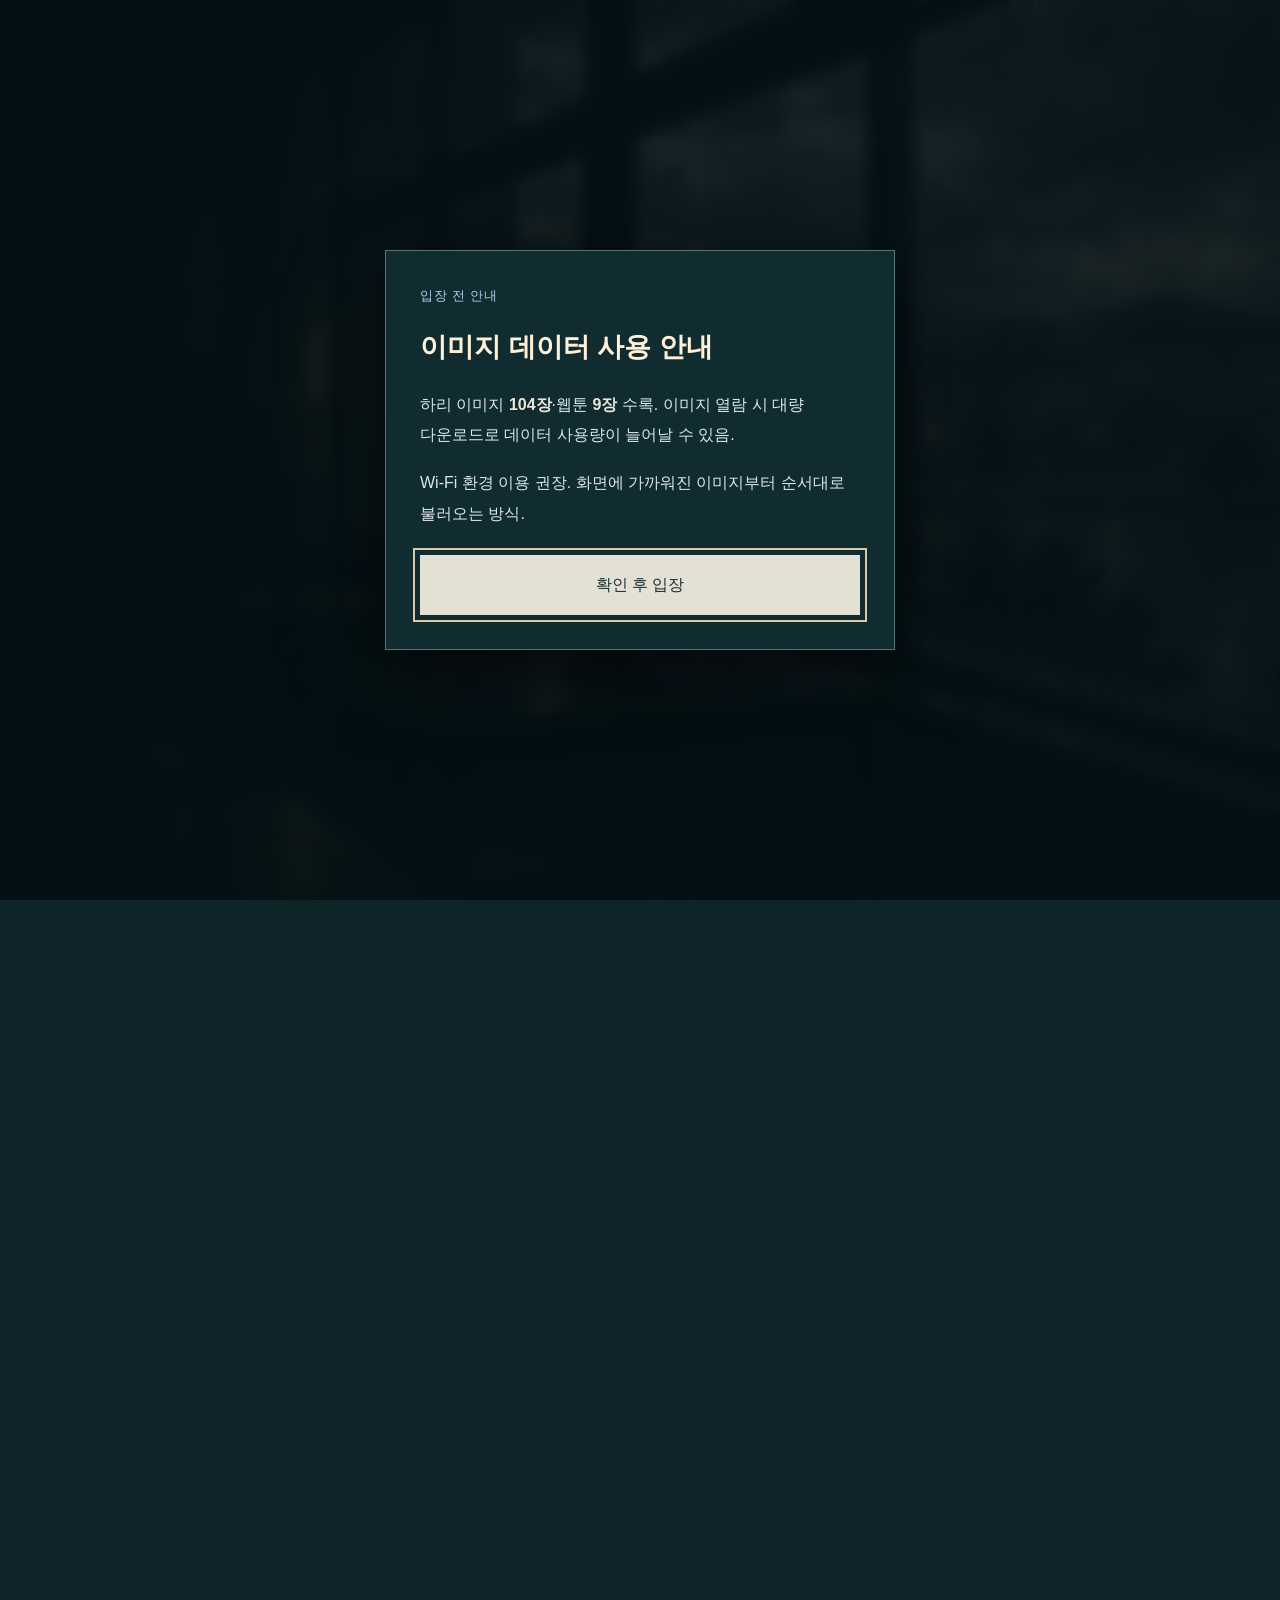
==== commit 18f754bb: "Add a webtoon reader with prominent viewing buttons Add a homepage call to action and persistent hea" ====
--- a/hari.html
+++ b/hari.html
@@ -1,5 +1,5 @@
 <!doctype html>
-<html lang="ko"><head><meta charset="utf-8"><meta name="viewport" content="width=device-width,initial-scale=1"><meta name="theme-color" content="#102b30"><meta name="description" content="비 내리고 땅 굳는다의 세계관·임하리 설정·이미지 안내."><title>하리 상세 정보 · 비 내리고 땅 굳는다</title><link rel="icon" href="favicon.svg" type="image/svg+xml"><link rel="stylesheet" href="styles.css"><script src="app.js" defer></script><script src="gallery.js" defer></script></head><body class="detail-page entry-locked"><a class="skip-link" href="#main">본문으로 이동</a><div class="ambient" aria-hidden="true"></div><div class="reading-progress" aria-hidden="true"><span></span></div><header class="site-header"><a class="brand" href="index.html"><svg viewBox="0 0 24 30" aria-hidden="true"><path d="M12 2C9 8 3 13 3 19a9 9 0 0 0 18 0C21 13 15 8 12 2Z"/><path d="M7 20c0 3 2 5 5 5"/></svg><span>비 내리고 땅 굳는다<small>작품 안내</small></span></a><nav class="desktop-nav" aria-label="사이트 항목"><a href="index.html">홈</a><a href="images.html">하리 이미지</a><a href="hari.html" aria-current="page">하리 상세 정보</a><a href="world.html">세계관</a></nav><div class="header-actions"><button class="sound-toggle" type="button" aria-pressed="false" aria-label="빗소리 켜기"><svg viewBox="0 0 24 24" aria-hidden="true"><path d="M4 10v4h4l5 4V6L8 10H4Z"/><path class="sound-waves" d="M17 9c2 2 2 4 0 6m3-9c4 4 4 8 0 12"/><path class="sound-off" d="m17 10 4 4m0-4-4 4"/></svg><span>빗소리</span></button><button class="menu-toggle" type="button" aria-expanded="false" aria-controls="mobile-menu" aria-label="목차 열기"><span></span><span></span></button></div><nav id="mobile-menu" class="mobile-menu" aria-label="모바일 항목" hidden><a href="index.html">홈</a><a href="images.html">하리 이미지</a><a href="hari.html">하리 상세 정보</a><a href="world.html">세계관</a></nav></header><main id="main"><div class="container detail-breadcrumb"><a href="index.html">← 홈</a></div><section class="section hari-section" id="hari">
+<html lang="ko"><head><meta charset="utf-8"><meta name="viewport" content="width=device-width,initial-scale=1"><meta name="theme-color" content="#102b30"><meta name="description" content="비 내리고 땅 굳는다의 세계관·임하리 설정·이미지 안내."><title>하리 상세 정보 · 비 내리고 땅 굳는다</title><link rel="icon" href="favicon.svg" type="image/svg+xml"><link rel="stylesheet" href="styles.css"><script src="app.js" defer></script><script src="gallery.js" defer></script></head><body class="detail-page entry-locked"><a class="skip-link" href="#main">본문으로 이동</a><div class="ambient" aria-hidden="true"></div><div class="reading-progress" aria-hidden="true"><span></span></div><header class="site-header"><a class="brand" href="index.html"><svg viewBox="0 0 24 30" aria-hidden="true"><path d="M12 2C9 8 3 13 3 19a9 9 0 0 0 18 0C21 13 15 8 12 2Z"/><path d="M7 20c0 3 2 5 5 5"/></svg><span>비 내리고 땅 굳는다<small>작품 안내</small></span></a><nav class="desktop-nav" aria-label="사이트 항목"><a href="index.html">홈</a><a href="images.html">하리 이미지</a><a href="hari.html" aria-current="page">하리 상세 정보</a><a href="world.html">세계관</a></nav><div class="header-actions"><a class="header-webtoon" href="webtoon.html"><svg viewBox="0 0 24 24" aria-hidden="true"><path d="M12 6c-3-2-6-2-9-1v15c3-1 6-1 9 1m0-15c3-2 6-2 9-1v15c-3-1-6-1-9 1V6Z"/></svg><span>웹툰 보기</span></a><button class="sound-toggle" type="button" aria-pressed="false" aria-label="빗소리 켜기"><svg viewBox="0 0 24 24" aria-hidden="true"><path d="M4 10v4h4l5 4V6L8 10H4Z"/><path class="sound-waves" d="M17 9c2 2 2 4 0 6m3-9c4 4 4 8 0 12"/><path class="sound-off" d="m17 10 4 4m0-4-4 4"/></svg><span>빗소리</span></button><button class="menu-toggle" type="button" aria-expanded="false" aria-controls="mobile-menu" aria-label="목차 열기"><span></span><span></span></button></div><nav id="mobile-menu" class="mobile-menu" aria-label="모바일 항목" hidden><a href="webtoon.html">웹툰 보기</a><a href="index.html">홈</a><a href="images.html">하리 이미지</a><a href="hari.html">하리 상세 정보</a><a href="world.html">세계관</a></nav></header><main id="main"><div class="container detail-breadcrumb"><a href="index.html">← 홈</a></div><section class="section hari-section" id="hari">
       <div class="container">
         <div class="hari-layout">
           <div class="hari-text"><dl class="profile-facts"><div><dt>기본 정보</dt><dd>임하리. 19세 고등학생.</dd></div><div><dt>성격</dt><dd>밝고 다정한 성격. 엉뚱한 농담이나 사소한 이야기를 먼저 꺼내는 편. 자신이 지친 날에도 타인의 빠진 필기와 피곤한 안색을 알아챔. 타인을 돕고 싶어 하며, 자신의 노력을 인정받고 싶은 승부욕도 강함.</dd></div><div><dt>외상 반응</dt><dd>대화 중 입술이 굳거나 말이 끊기고 손끝이 떨릴 때가 있음. 이후 평소 말투로 돌아가기도 함. 즐거운 상황에서도 통증과 경계 반응이 동반될 수 있음.</dd></div><div><dt>옛 꿈</dt><dd>심리상담사 또는 정신과 의사. 사람의 이야기를 듣고 돕는 일을 하고 싶었음.</dd></div><div><dt>학업</dt><dd>상위권이었으나 성적이 급락한 상태. 문제를 푸는 능력은 남아 있음. 통증·수면 부족·집중력 저하로 시험을 끝까지 치르기 어려움.</dd></div><div><dt>자존심</dt><dd>도움이 필요해도 자신을 불쌍한 사람으로만 대하면 선을 그음. 스스로 할 수 있는 일까지 대신 결정받는 것을 싫어함.</dd></div><div><dt>모순과 결점</dt><dd>부모에게 인정받고 싶은 마음이 남아 있음. 사람을 밀어내면서도 누군가 곁에 있기를 바람. 웃음으로 버티다가 도움받을 시기를 놓치거나, 안전하다고 여기는 사람에게 뒤늦게 짜증을 내기도 함.</dd></div></dl>
@@ -26,4 +26,4 @@
           </ol>
         </div>
       
-    </section></main><footer class="site-footer container"><span>비 내리고 땅 굳는다<small>상중하 · 작품 안내</small></span><a href="index.html">홈으로</a></footer><dialog id="entry-notice" aria-labelledby="entry-title"><p class="eyebrow">입장 전 안내</p><h2 id="entry-title">이미지 데이터 사용 안내</h2><p>시스템 프롬프트에 등록된 하리 이미지 <strong>104장</strong> 수록. 이미지 열람 시 대량 다운로드로 데이터 사용량이 늘어날 수 있음.</p><p>Wi-Fi 환경 이용 권장. 화면에 가까워진 이미지부터 순서대로 불러오는 방식.</p><button type="button" id="accept-entry" class="button button-light">확인 후 입장</button></dialog><div id="toast" role="status" aria-live="polite"></div></body></html>
+    </section></main><footer class="site-footer container"><span>비 내리고 땅 굳는다<small>상중하 · 작품 안내</small></span><a href="index.html">홈으로</a></footer><dialog id="entry-notice" aria-labelledby="entry-title"><p class="eyebrow">입장 전 안내</p><h2 id="entry-title">이미지 데이터 사용 안내</h2><p>하리 이미지 <strong>104장</strong>·웹툰 <strong>9장</strong> 수록. 이미지 열람 시 대량 다운로드로 데이터 사용량이 늘어날 수 있음.</p><p>Wi-Fi 환경 이용 권장. 화면에 가까워진 이미지부터 순서대로 불러오는 방식.</p><button type="button" id="accept-entry" class="button button-light">확인 후 입장</button></dialog><div id="toast" role="status" aria-live="polite"></div></body></html>
--- a/styles.css
+++ b/styles.css
@@ -370,3 +370,26 @@
 /* Details start with the profile fields after removing the introduction. */
 .detail-page .hari-layout{display:block}
 .detail-page .hari-text>.profile-facts{margin-top:0}
+
+/* A direct route to the comic, visible from every page. */
+.header-webtoon{display:inline-flex;align-items:center;justify-content:center;gap:8px;min-height:42px;padding:9px 15px;border:1px solid #e1e5da88;background:#d5dfd9;color:#173238;font-size:14px;font-weight:600;line-height:1.4;white-space:nowrap;transition:background .2s,transform .2s}
+.header-webtoon:hover{background:#e5ebe5;transform:translateY(-1px)}
+.header-webtoon[aria-current=page]{box-shadow:inset 0 -3px #718f92}
+.header-webtoon svg,.webtoon-feature>svg{width:20px;height:20px;fill:none;stroke:currentColor;stroke-width:1.5;stroke-linecap:round;stroke-linejoin:round;flex-shrink:0}
+.webtoon-feature{display:flex;align-items:center;gap:17px;max-width:550px;margin-top:27px;padding:18px 22px;border:1px solid #d9e2d4b3;background:linear-gradient(110deg,#d8dfd5,#c2d0cc);color:#173239;box-shadow:0 8px 28px #03121733;transition:background .2s,transform .2s}
+.webtoon-feature:hover{background:#e0e7de;transform:translateY(-2px)}
+.webtoon-feature>svg{width:30px;height:30px}
+.webtoon-feature strong{display:block;font-size:23px;font-weight:700;line-height:1.4}
+.webtoon-feature small{display:block;margin-top:4px;font-size:13px;color:#466366;line-height:1.5}
+.webtoon-feature-arrow{margin-left:auto;font-size:26px}
+.webtoon-content .section-heading{margin-bottom:32px}
+.webtoon-strip{width:min(840px,100%);margin:0 auto}
+.webtoon-panel{margin:0;padding:0;line-height:0}
+.webtoon-panel img{width:100%;height:auto;aspect-ratio:auto 1/1;display:block;margin:0}
+.webtoon-image-fallback{padding:56px 22px;border:1px solid var(--line);background:#10282d;color:#d3dfdc;font-size:15px;line-height:1.8;text-align:center}
+.webtoon-image-fallback a{text-decoration:underline;text-underline-offset:4px}
+.webtoon-reader-actions{display:flex;justify-content:space-between;gap:24px;width:min(840px,100%);margin:36px auto 0}
+.webtoon-reader-actions .text-link{font-size:15px}
+@media(max-width:1100px) and (min-width:951px){.desktop-nav{gap:16px}.header-actions{gap:12px}.header-webtoon{padding-inline:11px}}
+@media(max-width:760px){.header-actions{gap:10px}.header-webtoon{font-size:12px;padding:8px 10px}.header-webtoon svg{display:none}.webtoon-feature{padding:17px 18px;gap:14px}.webtoon-feature strong{font-size:22px}.webtoon-content{width:100%}.webtoon-content>.section-heading{width:calc(100% - 44px);margin-inline:auto}.webtoon-reader-actions{padding-inline:22px}.webtoon-content .section-deck{font-size:15px}}
+@media(max-width:400px){.site-header .brand svg{display:none}.webtoon-content>.section-heading{width:calc(100% - 36px)}.webtoon-reader-actions{padding-inline:18px}}
